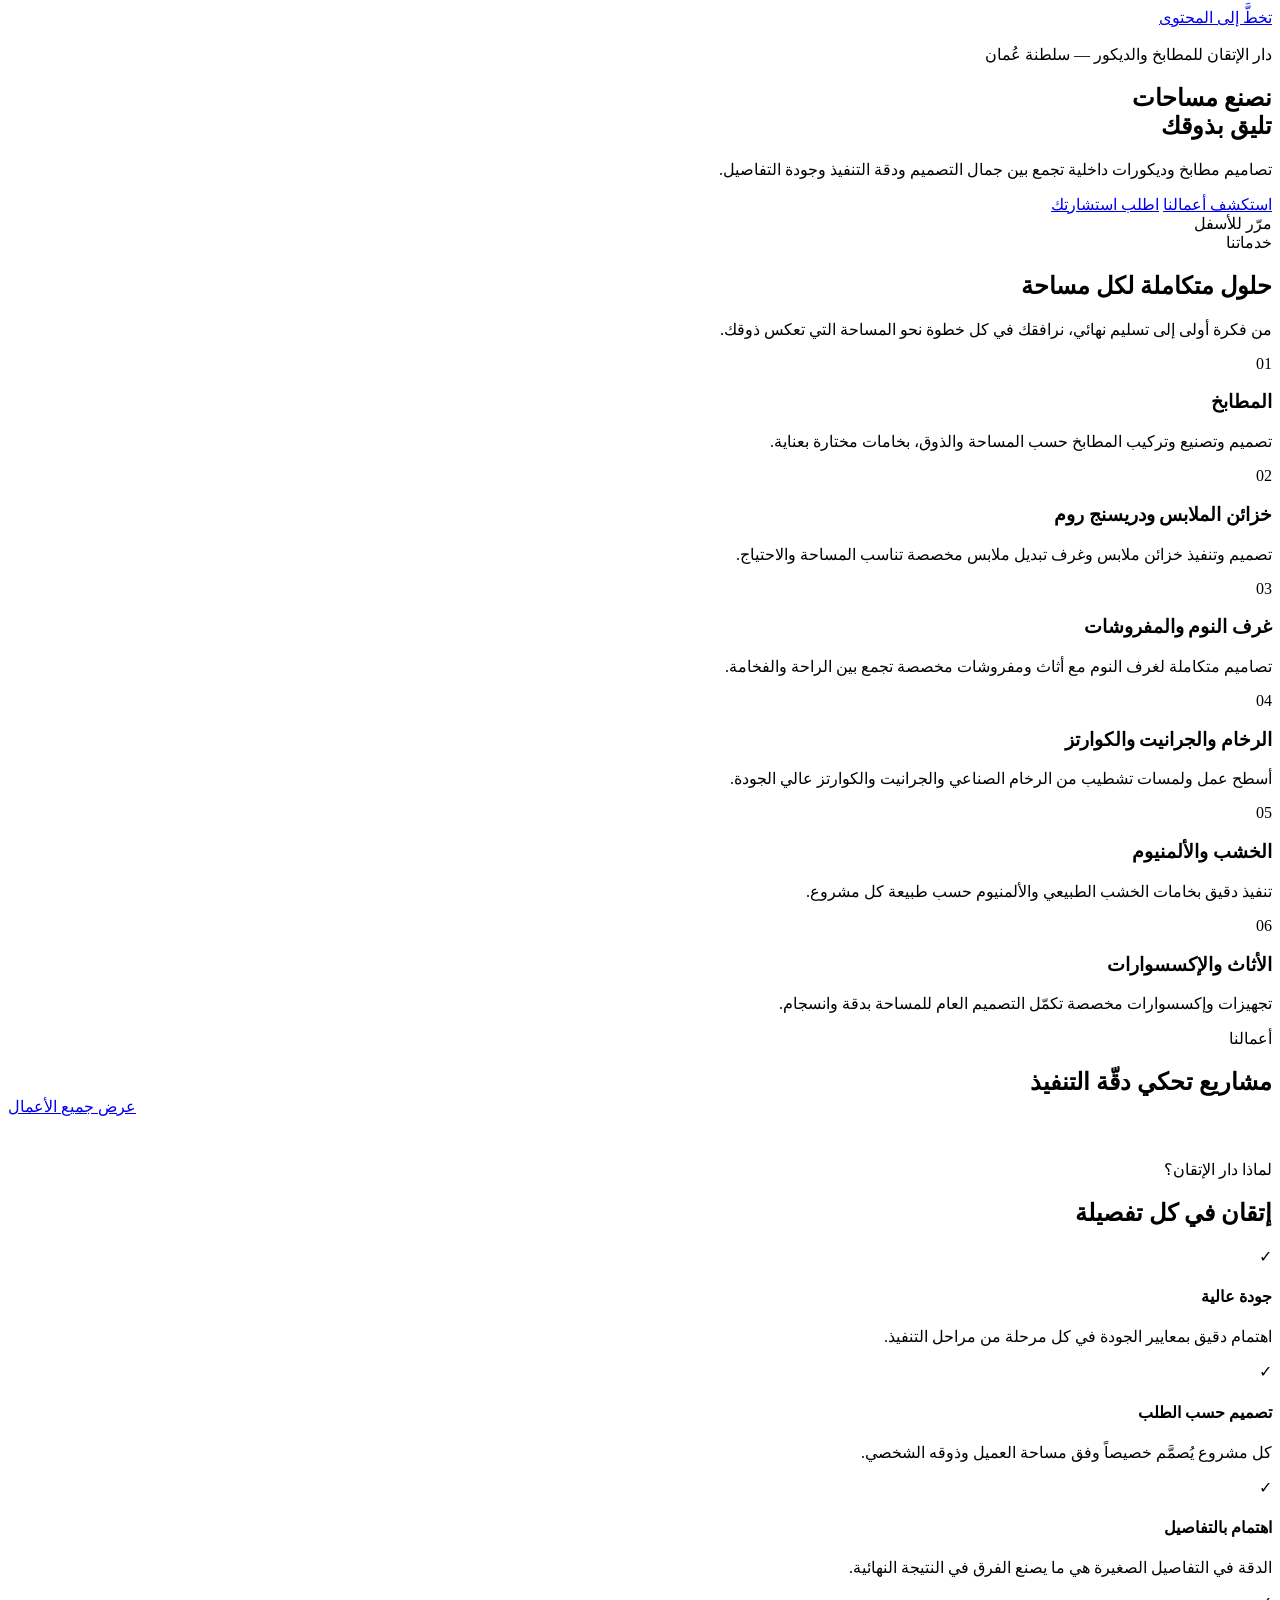
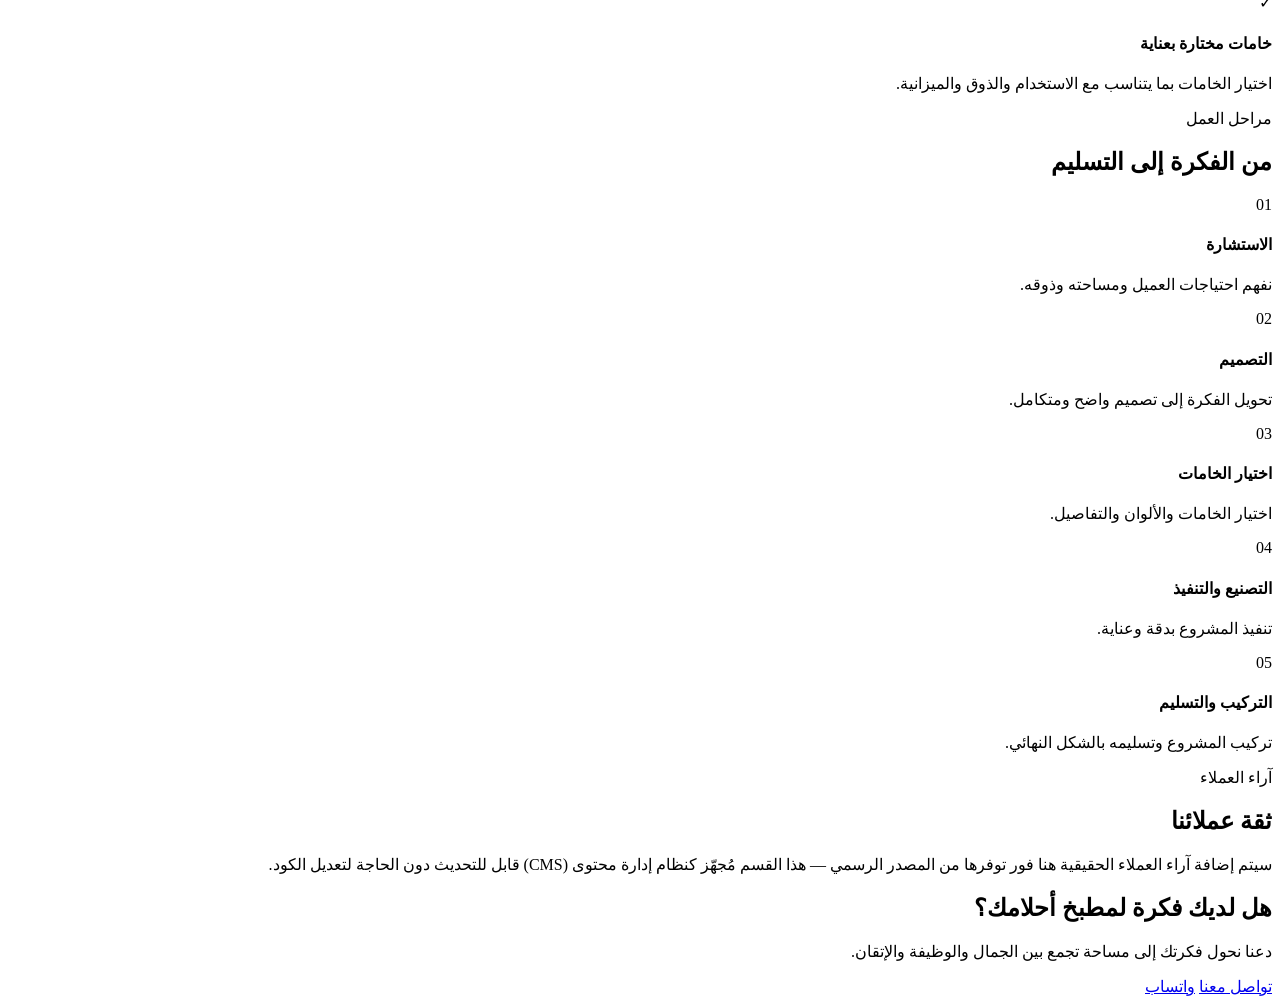
==== index.html @ 8db9f8f6 "Add files via upload" ====
<!DOCTYPE html>
<html lang="ar" dir="rtl">
<head>
<meta charset="UTF-8" />
<meta name="viewport" content="width=device-width, initial-scale=1.0" />
<title>دار الإتقان للمطابخ والديكور | تصميم وتنفيذ مطابخ فاخرة في سلطنة عُمان</title>
<meta name="description" content="دار الإتقان للمطابخ والديكور — تصميم وتنفيذ مطابخ وديكورات داخلية فاخرة في سلطنة عُمان، بدقة في التفاصيل وجودة في التنفيذ." />
<meta name="keywords" content="مطابخ سلطنة عمان, مطابخ مسقط, تصميم مطابخ, ديكورات عمان, ديكورات داخلية مسقط, مطابخ مودرن, مطابخ فاخرة" />
<link rel="canonical" href="https://ahmed.github.io/dar-al-itqan/" />

<meta property="og:type" content="website" />
<meta property="og:title" content="دار الإتقان للمطابخ والديكور" />
<meta property="og:description" content="تصاميم مطابخ وديكورات داخلية تجمع بين جمال التصميم ودقة التنفيذ وجودة التفاصيل." />
<meta property="og:image" content="images/projects/kitchen-charcoal-marble-1.jpg" />
<meta property="og:locale" content="ar_OM" />
<meta name="twitter:card" content="summary_large_image" />

<link rel="preconnect" href="https://fonts.googleapis.com" />
<link rel="preconnect" href="https://fonts.gstatic.com" crossorigin />
<link href="https://fonts.googleapis.com/css2?family=Markazi+Text:wght@500;700&family=Tajawal:wght@300;400;500;700&display=swap" rel="stylesheet" />
<link rel="stylesheet" href="css/style.css" />

<script type="application/ld+json">
{
  "@context": "https://schema.org",
  "@type": "HomeAndConstructionBusiness",
  "name": "دار الإتقان للمطابخ والديكور",
  "alternateName": "Dar Al Itqan Kitchens and Decor",
  "image": "images/projects/kitchen-charcoal-marble-1.jpg",
  "description": "تصميم وتنفيذ مطابخ وديكورات داخلية فاخرة في سلطنة عُمان.",
  "telephone": "+968 93966645",
  "address": {
    "@type": "PostalAddress",
    "addressCountry": "OM"
  },
  "areaServed": "Oman",
  "sameAs": ["https://www.facebook.com/itqank", "https://www.instagram.com/itqank"],
  "url": "https://ahmed.github.io/dar-al-itqan/"
}
</script>
</head>
<body data-page="home">
<a href="#main" class="skip-link">تخطَّ إلى المحتوى</a>
<div id="site-header"></div>

<main id="main">
  <!-- Hero -->
  <section class="hero">
    <div class="hero-media" aria-hidden="true">
      <img src="images/projects/kitchen-charcoal-marble-1.jpg" alt="" loading="eager" />
    </div>
    <div class="container hero-content">
      <div class="hero-kicker reveal">دار الإتقان للمطابخ والديكور — سلطنة عُمان</div>
      <h1 class="reveal reveal-delay-1">نصنع مساحات<br />تليق بذوقك</h1>
      <p class="hero-tagline reveal reveal-delay-2">تصاميم مطابخ وديكورات داخلية تجمع بين جمال التصميم ودقة التنفيذ وجودة التفاصيل.</p>
      <div class="hero-actions reveal reveal-delay-3">
        <a href="portfolio.html" class="btn btn--ghost">استكشف أعمالنا</a>
        <a href="contact.html" class="btn btn--primary">اطلب استشارتك</a>
      </div>
    </div>
    <div class="hero-scroll"><span>مرّر للأسفل</span><span class="line"></span></div>
  </section>

  <!-- Services -->
  <section class="section">
    <div class="container">
      <div class="reveal">
        <span class="eyebrow">خدماتنا</span>
        <h2 class="h-title">حلول متكاملة لكل مساحة</h2>
        <p class="lede" style="margin-top:18px;">من فكرة أولى إلى تسليم نهائي، نرافقك في كل خطوة نحو المساحة التي تعكس ذوقك.</p>
      </div>
      <div class="services-grid">
        <article class="service-card reveal">
          <span class="service-num">01</span>
          <h3>المطابخ</h3>
          <p>تصميم وتصنيع وتركيب المطابخ حسب المساحة والذوق، بخامات مختارة بعناية.</p>
        </article>
        <article class="service-card reveal reveal-delay-1">
          <span class="service-num">02</span>
          <h3>خزائن الملابس ودريسنج روم</h3>
          <p>تصميم وتنفيذ خزائن ملابس وغرف تبديل ملابس مخصصة تناسب المساحة والاحتياج.</p>
        </article>
        <article class="service-card reveal reveal-delay-2">
          <span class="service-num">03</span>
          <h3>غرف النوم والمفروشات</h3>
          <p>تصاميم متكاملة لغرف النوم مع أثاث ومفروشات مخصصة تجمع بين الراحة والفخامة.</p>
        </article>
        <article class="service-card reveal">
          <span class="service-num">04</span>
          <h3>الرخام والجرانيت والكوارتز</h3>
          <p>أسطح عمل ولمسات تشطيب من الرخام الصناعي والجرانيت والكوارتز عالي الجودة.</p>
        </article>
        <article class="service-card reveal reveal-delay-1">
          <span class="service-num">05</span>
          <h3>الخشب والألمنيوم</h3>
          <p>تنفيذ دقيق بخامات الخشب الطبيعي والألمنيوم حسب طبيعة كل مشروع.</p>
        </article>
        <article class="service-card reveal reveal-delay-2">
          <span class="service-num">06</span>
          <h3>الأثاث والإكسسوارات</h3>
          <p>تجهيزات وإكسسوارات مخصصة تكمّل التصميم العام للمساحة بدقة وانسجام.</p>
        </article>
      </div>
    </div>
  </section>

  <!-- Portfolio preview -->
  <section class="section section--bone">
    <div class="container">
      <div class="reveal" style="display:flex;flex-wrap:wrap;justify-content:space-between;align-items:flex-end;gap:20px;">
        <div>
          <span class="eyebrow">أعمالنا</span>
          <h2 class="h-title">مشاريع تحكي دقّة التنفيذ</h2>
        </div>
        <a href="portfolio.html" class="btn btn--dark">عرض جميع الأعمال</a>
      </div>
      <div class="masonry" id="homePreviewGrid" style="margin-top:44px;"></div>
    </div>
  </section>

  <!-- Why us -->
  <section class="section section--dark">
    <div class="container">
      <div class="reveal">
        <span class="eyebrow">لماذا دار الإتقان؟</span>
        <h2 class="h-title">إتقان في كل تفصيلة</h2>
      </div>
      <div class="why-grid">
        <div class="why-item reveal"><span class="why-mark">✓</span><div><h4>جودة عالية</h4><p>اهتمام دقيق بمعايير الجودة في كل مرحلة من مراحل التنفيذ.</p></div></div>
        <div class="why-item reveal reveal-delay-1"><span class="why-mark">✓</span><div><h4>تصميم حسب الطلب</h4><p>كل مشروع يُصمَّم خصيصاً وفق مساحة العميل وذوقه الشخصي.</p></div></div>
        <div class="why-item reveal reveal-delay-2"><span class="why-mark">✓</span><div><h4>اهتمام بالتفاصيل</h4><p>الدقة في التفاصيل الصغيرة هي ما يصنع الفرق في النتيجة النهائية.</p></div></div>
        <div class="why-item reveal"><span class="why-mark">✓</span><div><h4>خامات مختارة بعناية</h4><p>اختيار الخامات بما يتناسب مع الاستخدام والذوق والميزانية.</p></div></div>
      </div>
    </div>
  </section>

  <!-- Process -->
  <section class="section">
    <div class="container">
      <div class="reveal">
        <span class="eyebrow">مراحل العمل</span>
        <h2 class="h-title">من الفكرة إلى التسليم</h2>
      </div>
      <div class="process-list">
        <div class="process-item reveal"><span class="pnum">01</span><h4>الاستشارة</h4><p>نفهم احتياجات العميل ومساحته وذوقه.</p></div>
        <div class="process-item reveal reveal-delay-1"><span class="pnum">02</span><h4>التصميم</h4><p>تحويل الفكرة إلى تصميم واضح ومتكامل.</p></div>
        <div class="process-item reveal reveal-delay-2"><span class="pnum">03</span><h4>اختيار الخامات</h4><p>اختيار الخامات والألوان والتفاصيل.</p></div>
        <div class="process-item reveal reveal-delay-3"><span class="pnum">04</span><h4>التصنيع والتنفيذ</h4><p>تنفيذ المشروع بدقة وعناية.</p></div>
        <div class="process-item reveal"><span class="pnum">05</span><h4>التركيب والتسليم</h4><p>تركيب المشروع وتسليمه بالشكل النهائي.</p></div>
      </div>
    </div>
  </section>

  <!-- Testimonials -->
  <section class="section">
    <div class="container">
      <div class="reveal text-center">
        <span class="eyebrow">آراء العملاء</span>
        <h2 class="h-title">ثقة عملائنا</h2>
      </div>
      <div class="testi-empty reveal">
        <p>سيتم إضافة آراء العملاء الحقيقية هنا فور توفرها من المصدر الرسمي — هذا القسم مُجهّز كنظام إدارة محتوى (CMS) قابل للتحديث دون الحاجة لتعديل الكود.</p>
      </div>
    </div>
  </section>

  <!-- CTA -->
  <section class="cta-band">
    <div class="reveal">
      <h2>هل لديك فكرة لمطبخ أحلامك؟</h2>
      <p>دعنا نحول فكرتك إلى مساحة تجمع بين الجمال والوظيفة والإتقان.</p>
      <div class="cta-actions">
        <a href="contact.html" class="btn btn--primary">تواصل معنا</a>
        <a href="#" id="ctaWaLink" class="btn btn--wa">واتساب</a>
      </div>
    </div>
  </section>
</main>

<div id="site-footer"></div>

<script src="js/config.js"></script>
<script src="js/projects.js"></script>
<script src="js/draft-merge.js"></script>
<script src="js/main.js"></script>
<script>
  document.addEventListener("DOMContentLoaded", () => {
    const wa = document.getElementById("ctaWaLink");
    if (wa) wa.href = getWhatsAppLink();

    const grid = document.getElementById("homePreviewGrid");
    if (grid && window.PROJECTS) {
      const lang = document.documentElement.lang === "en" ? "en" : "ar";
      grid.innerHTML = PROJECTS.slice(0, 6)
        .map(
          (p, i) => `
        <div class="m-item m-item--link reveal ${i % 3 === 1 ? "reveal-delay-1" : i % 3 === 2 ? "reveal-delay-2" : ""}" data-project-id="${p.id}">
          <a href="project-details.html?id=${p.id}" style="display:block;">
            <div class="m-media"><img src="${p.cover}" alt="${p.title[lang]}" loading="lazy" /></div>
            <div class="m-caption"><span class="cat">${categoryLabel(p.category, lang)}</span><h4>${p.title[lang]}</h4></div>
          </a>
        </div>`
        )
        .join("");
    }
  });

  function categoryLabel(cat, lang) {
    const map = {
      kitchens: { ar: "مطابخ", en: "Kitchens" },
      wardrobes: { ar: "خزائن ملابس", en: "Wardrobes" },
      bedrooms: { ar: "غرف نوم", en: "Bedrooms" },
      decor: { ar: "ديكورات", en: "Decor" },
      living: { ar: "غرف معيشة", en: "Living Rooms" },
      other: { ar: "مشاريع أخرى", en: "Other Projects" },
    };
    return (map[cat] && map[cat][lang]) || cat;
  }
</script>
<script src="js/owner.js"></script>
</body>
</html>
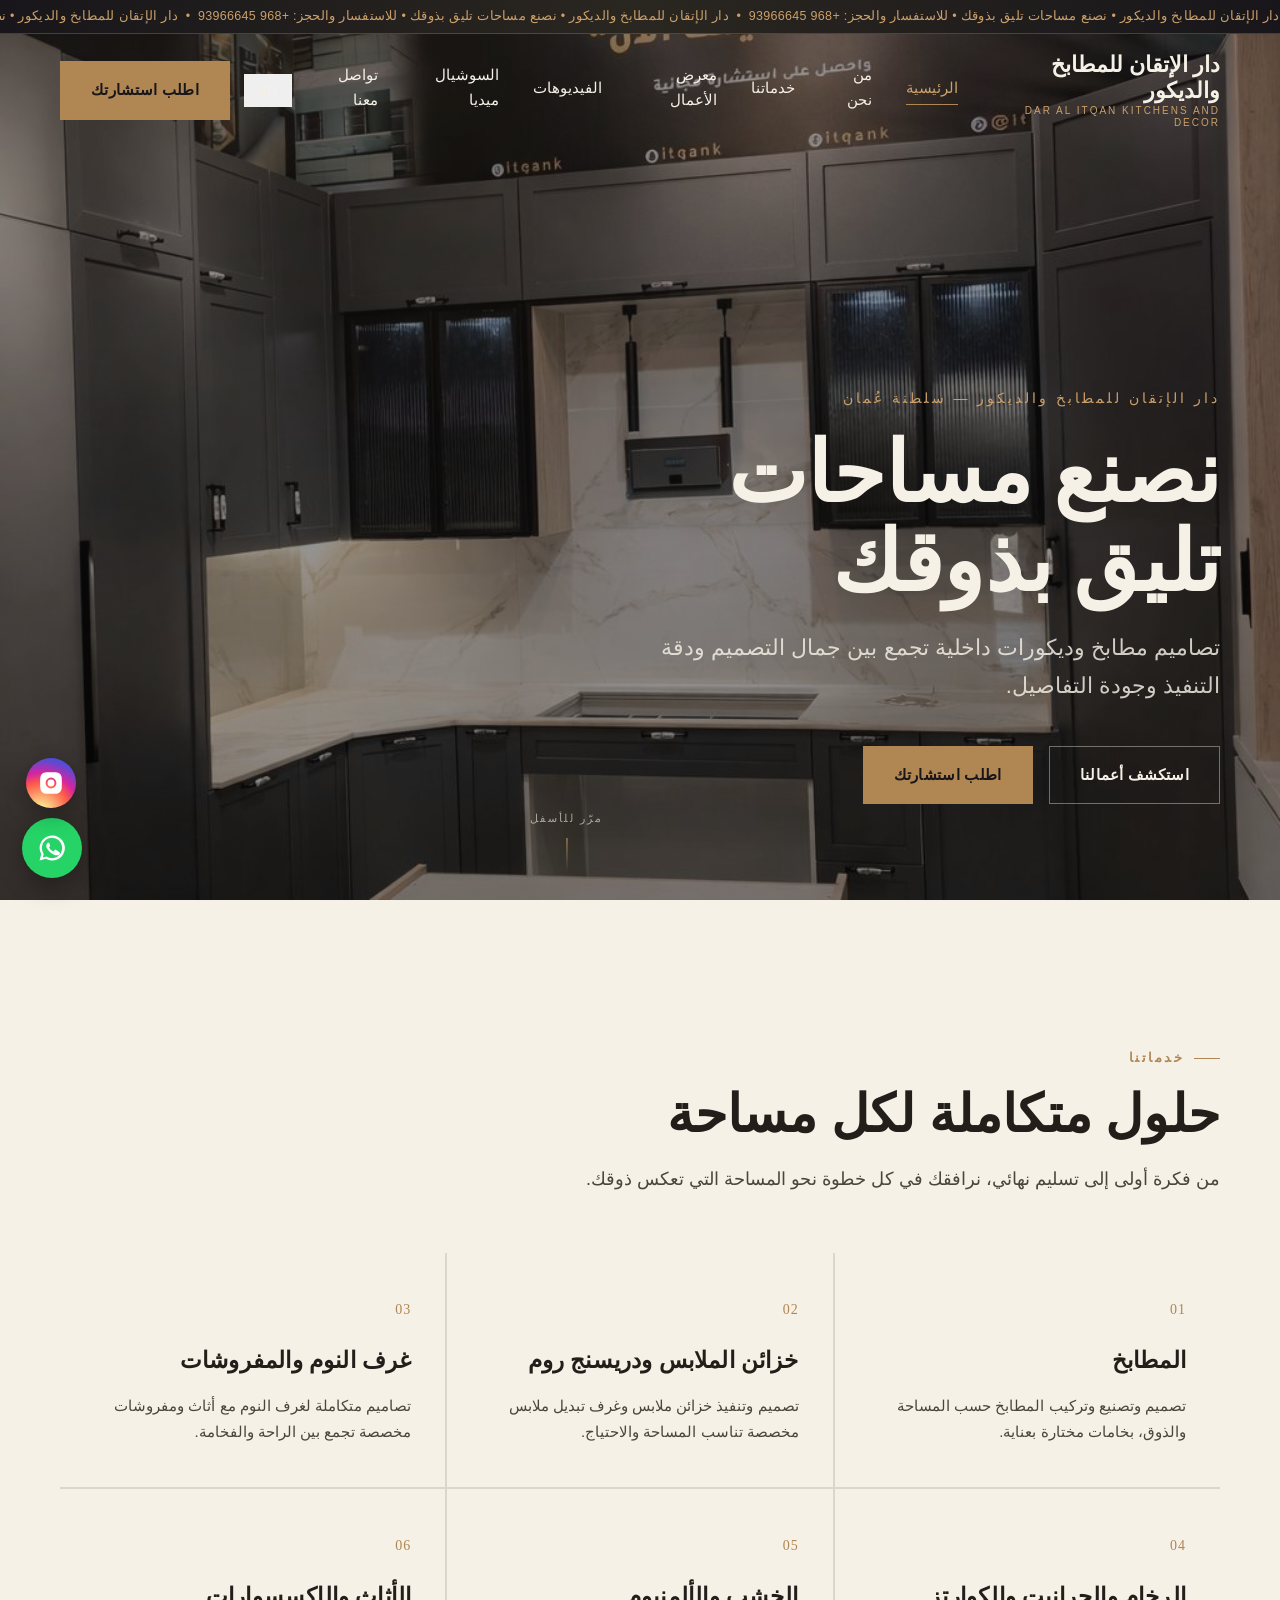
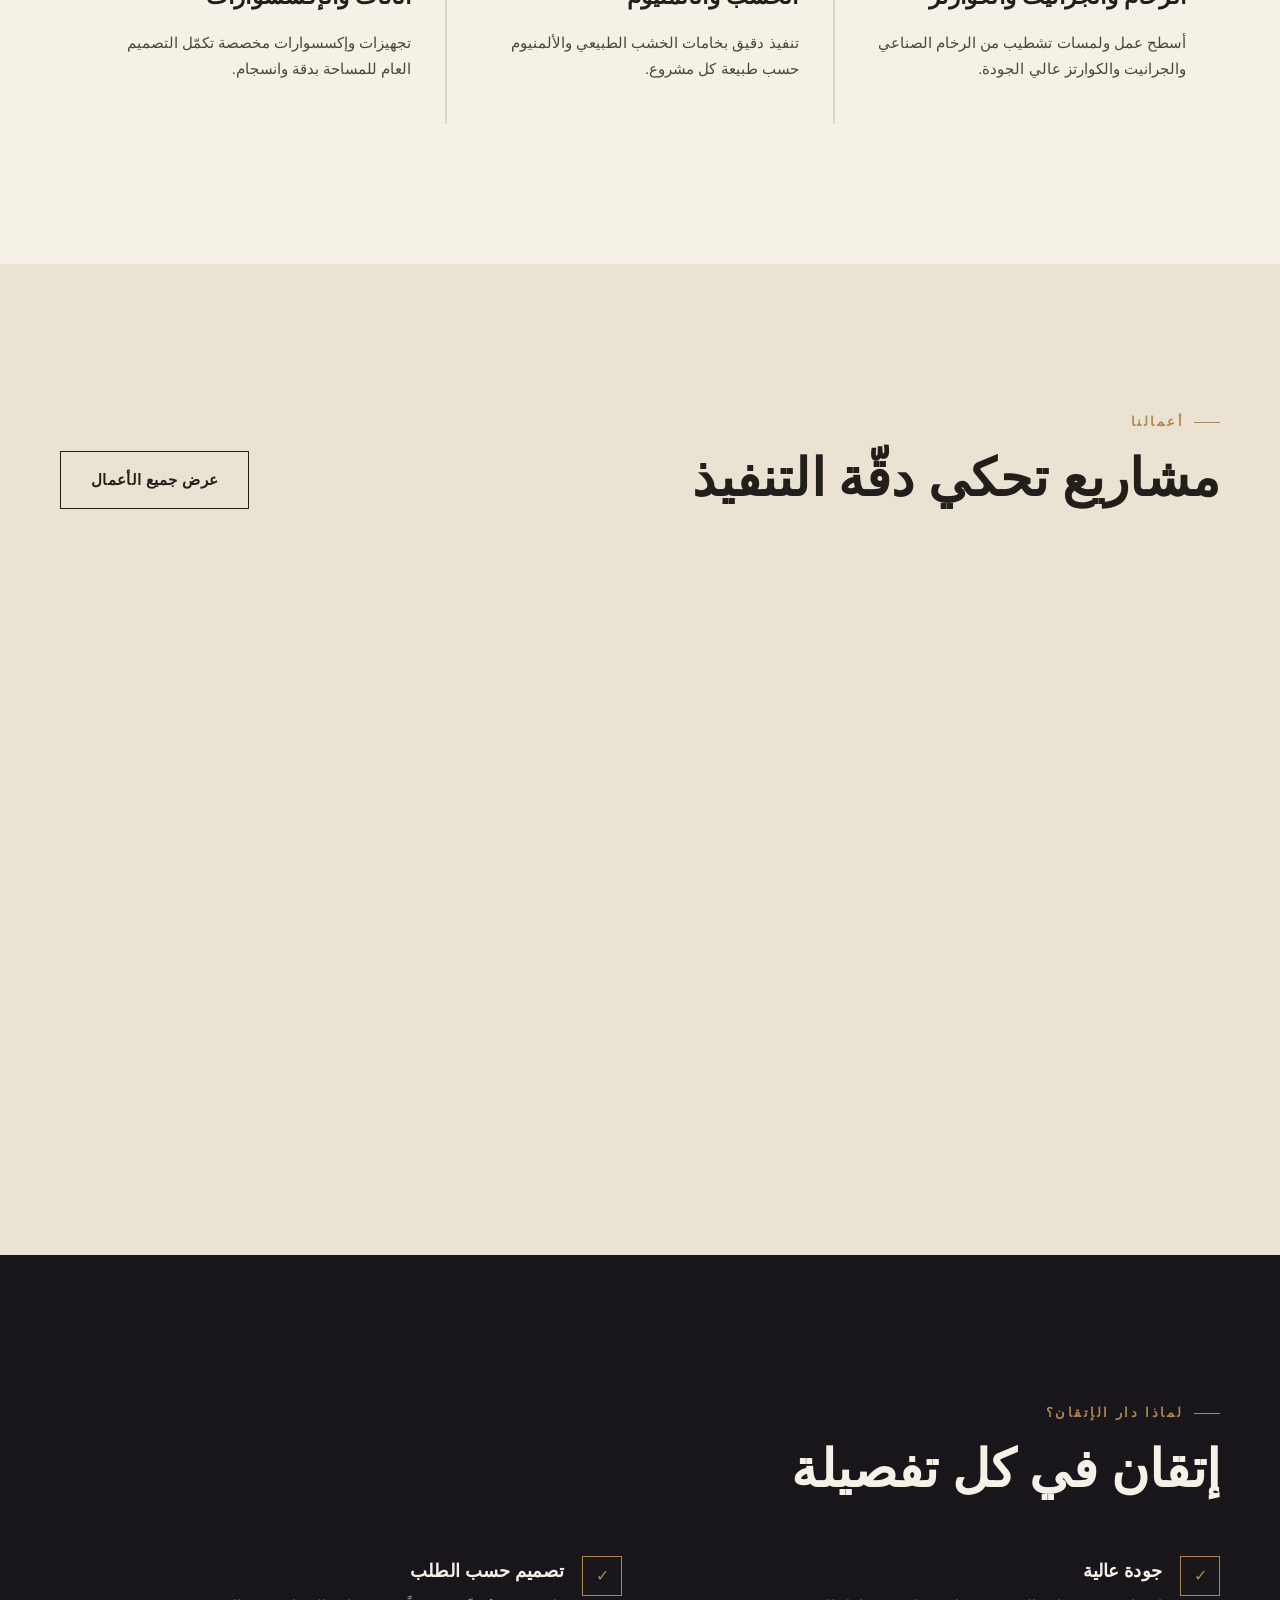
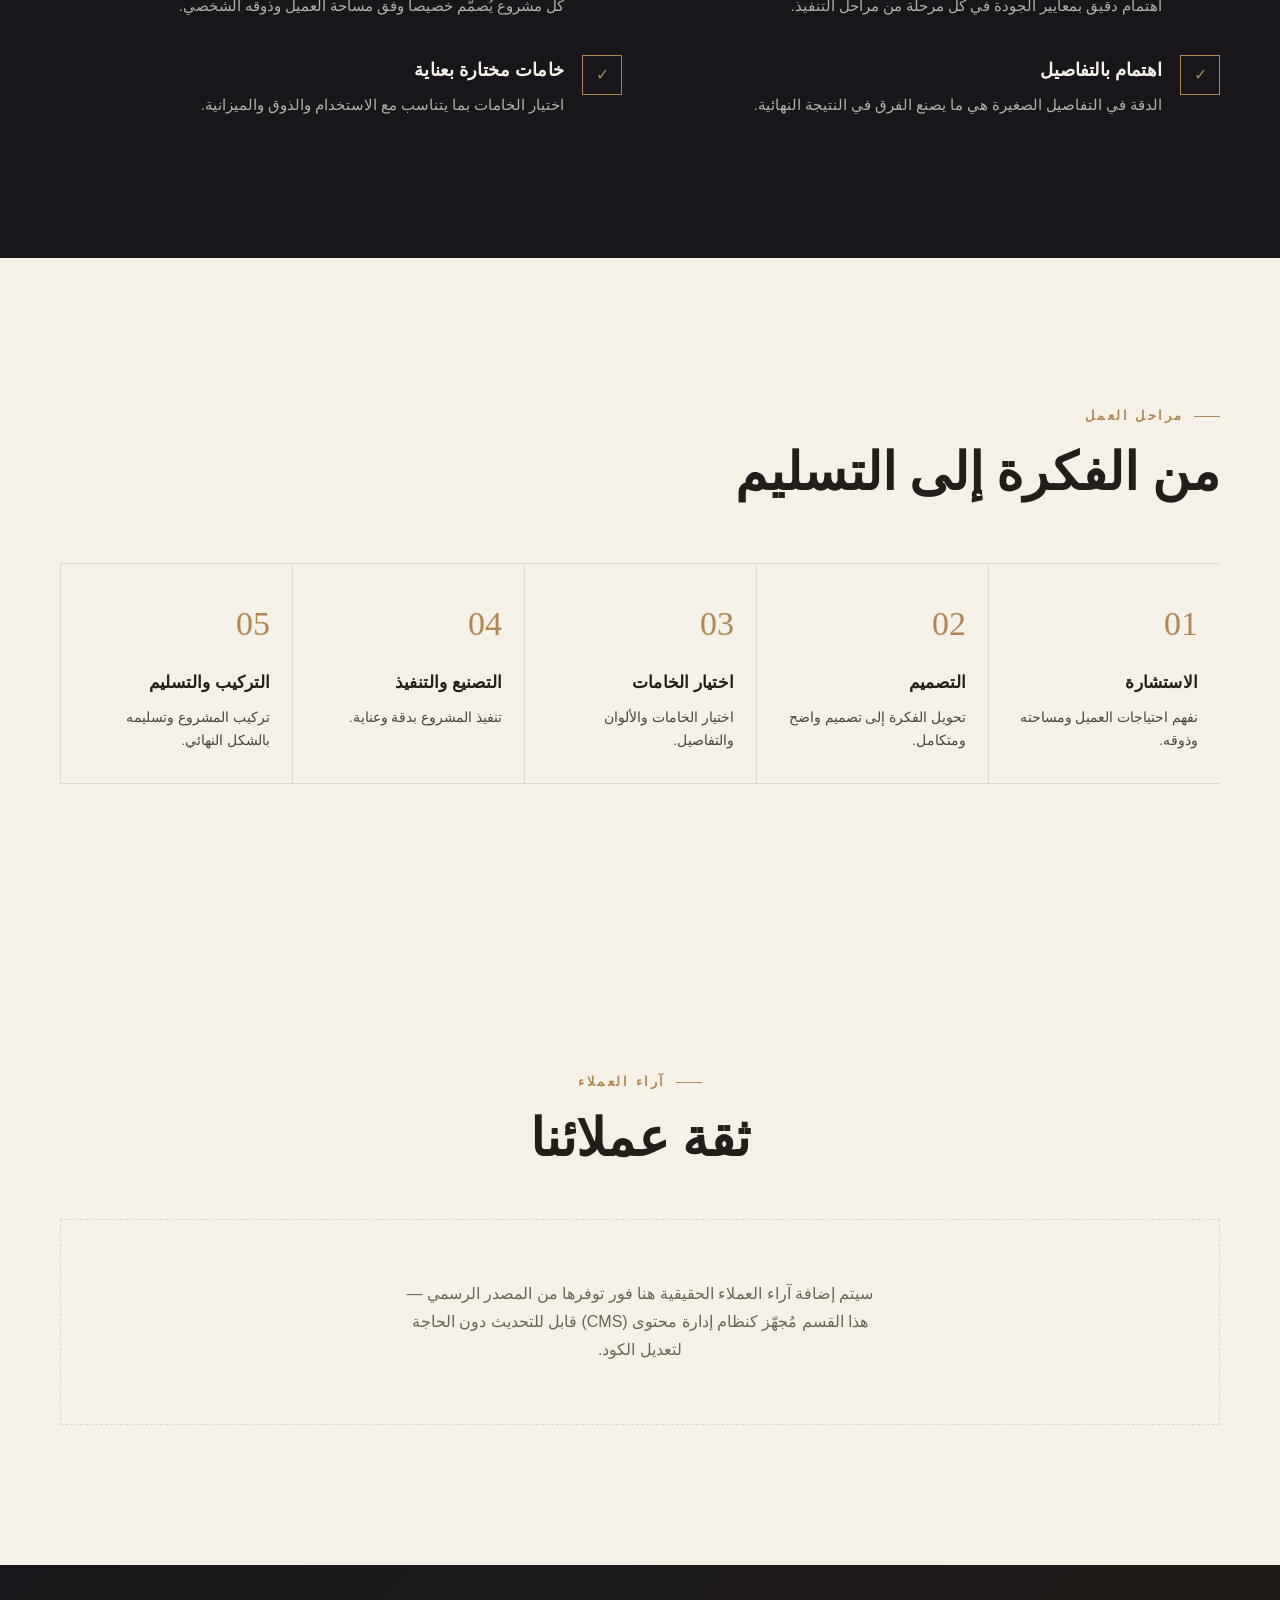
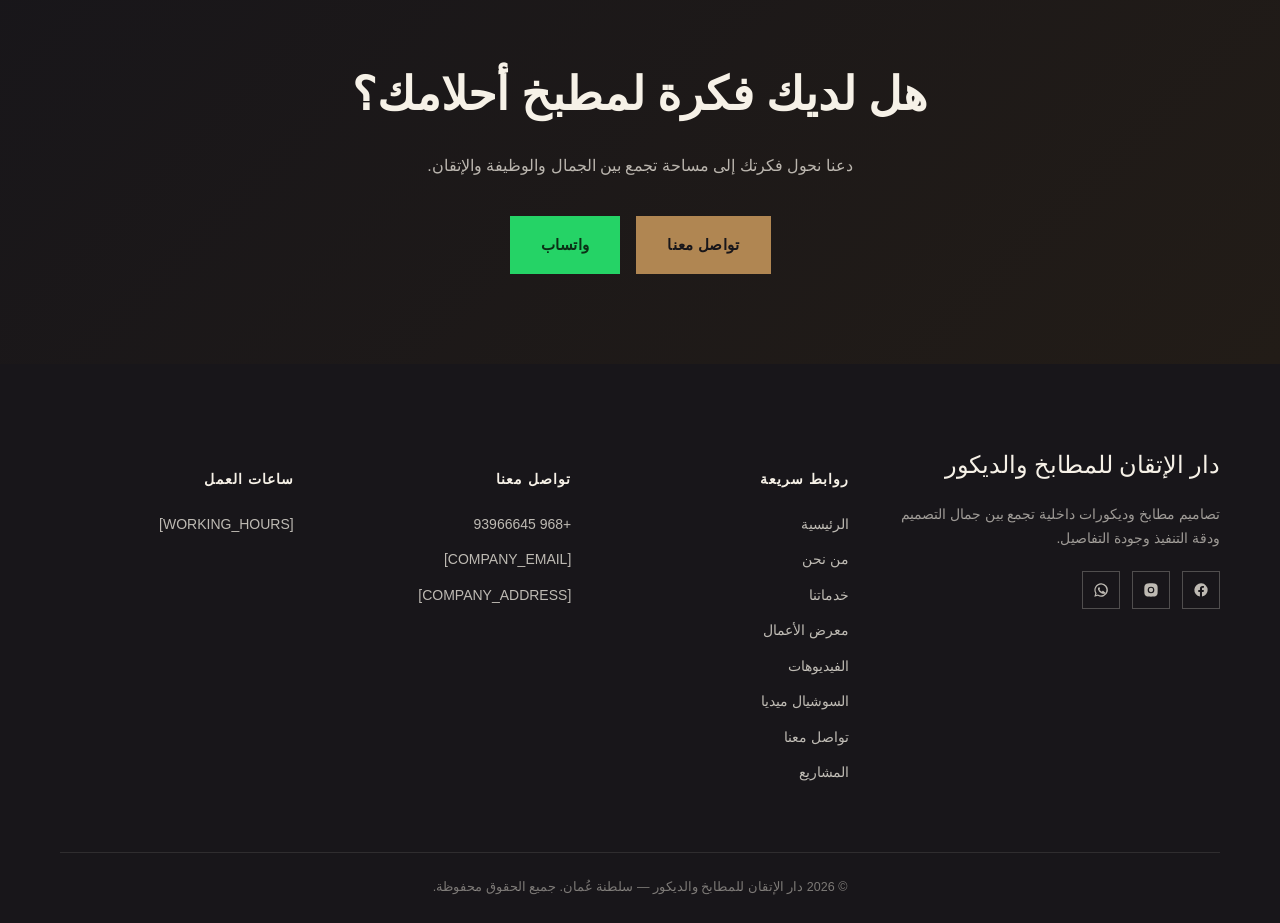
==== commit d22b5d51: "Add files via upload" ====
--- a/index.html
+++ b/index.html
@@ -189,7 +189,7 @@
     if (wa) wa.href = getWhatsAppLink();
 
     const grid = document.getElementById("homePreviewGrid");
-    if (grid && window.PROJECTS) {
+    if (grid && typeof PROJECTS !== "undefined" && PROJECTS) {
       const lang = document.documentElement.lang === "en" ? "en" : "ar";
       grid.innerHTML = PROJECTS.slice(0, 6)
         .map(
--- a/css/style.css
+++ b/css/style.css
@@ -0,0 +1,349 @@
+/* =========================================================
+   دار الإتقان — Design Tokens
+   لوحة الألوان: فحمي دافئ + عاجي + برونزي (وحدة الوصلة الخشبية)
+   ========================================================= */
+:root{
+  --charcoal:#18161A;
+  --ink:#221F1B;
+  --ivory:#F6F1E7;
+  --bone:#EAE2D2;
+  --bronze:#B08652;
+  --bronze-light:#CBA06A;
+  --walnut:#4A362A;
+  --line: rgba(246,241,231,0.14);
+  --line-dark: rgba(24,22,26,0.12);
+
+  --font-display:"Markazi Text","Noto Naskh Arabic",serif;
+  --font-body:"Tajawal",sans-serif;
+
+  --container: 1240px;
+  --radius: 2px;
+  --ease: cubic-bezier(.16,.84,.36,1);
+}
+
+*,*::before,*::after{box-sizing:border-box;}
+html{scroll-behavior:smooth;}
+@media (prefers-reduced-motion: reduce){
+  html{scroll-behavior:auto;}
+  *,*::before,*::after{animation-duration:.001ms !important; animation-iteration-count:1 !important; transition-duration:.001ms !important;}
+}
+body{
+  margin:0;
+  font-family:var(--font-body);
+  background:var(--ivory);
+  color:var(--ink);
+  line-height:1.75;
+  -webkit-font-smoothing:antialiased;
+  overflow-x:hidden;
+}
+img{max-width:100%;display:block;}
+a{color:inherit;text-decoration:none;}
+ul{margin:0;padding:0;list-style:none;}
+h1,h2,h3,h4{font-family:var(--font-display);margin:0;font-weight:700;letter-spacing:.2px;}
+p{margin:0;}
+button{font-family:inherit;cursor:pointer;}
+:focus-visible{outline:2px solid var(--bronze);outline-offset:3px;}
+
+.container{max-width:var(--container);margin-inline:auto;padding-inline:24px;}
+@media(min-width:768px){.container{padding-inline:40px;}}
+
+.eyebrow{
+  font-size:13px;
+  letter-spacing:2.5px;
+  color:var(--bronze);
+  font-weight:600;
+  display:inline-flex;
+  align-items:center;
+  gap:10px;
+  margin-bottom:14px;
+}
+.eyebrow::before{content:"";width:26px;height:1px;background:var(--bronze);}
+
+.section{padding:88px 0;}
+@media(min-width:1024px){.section{padding:140px 0;}}
+.section--tight{padding:64px 0;}
+.section--dark{background:var(--charcoal);color:var(--ivory);}
+.section--bone{background:var(--bone);}
+
+h2.h-title{font-size:clamp(30px,4.4vw,52px);line-height:1.18;}
+h3.h-sub{font-size:clamp(20px,2.4vw,26px);line-height:1.4;}
+.lede{font-size:18px;line-height:1.85;color:#4A453D;max-width:640px;}
+.section--dark .lede{color:rgba(246,241,231,.75);}
+
+/* ---------- Joinery bracket signature motif ---------- */
+/* وحدة الزاوية المستوحاة من وصلات النجارة الدقيقة */
+.bracket{position:relative;}
+.bracket::before,.bracket::after{
+  content:"";
+  position:absolute;
+  width:26px;height:26px;
+  border:1.5px solid var(--bronze);
+  opacity:.9;
+}
+.bracket::before{top:-10px;inset-inline-start:-10px;border-inline-end:none;border-bottom:none;}
+.bracket::after{bottom:-10px;inset-inline-end:-10px;border-inline-start:none;border-top:none;}
+
+/* ---------- Buttons ---------- */
+.btn{
+  display:inline-flex;align-items:center;gap:10px;
+  padding:15px 30px;
+  font-size:15px;font-weight:600;letter-spacing:.3px;
+  border:1px solid transparent;
+  transition:all .35s var(--ease);
+  white-space:nowrap;
+}
+.btn--primary{background:var(--bronze);color:var(--charcoal);}
+.btn--primary:hover{background:var(--bronze-light);transform:translateY(-2px);}
+.btn--ghost{border-color:rgba(246,241,231,.4);color:var(--ivory);}
+.btn--ghost:hover{background:rgba(246,241,231,.08);border-color:var(--ivory);}
+.btn--dark{border-color:var(--ink);color:var(--ink);}
+.btn--dark:hover{background:var(--ink);color:var(--ivory);}
+.btn--wa{background:#25D366;color:#0b3016;}
+.btn--wa:hover{background:#2fe375;}
+
+/* ---------- Header ---------- */
+/* ---------- الشريط المتحرك (Ticker) ---------- */
+.site-ticker{
+  position:fixed;inset-inline:0;top:0;z-index:101;height:34px;
+  background:linear-gradient(90deg,var(--charcoal),#2a2620,var(--charcoal));
+  border-bottom:1px solid rgba(176,134,82,.35);
+  display:flex;align-items:center;overflow:hidden;
+}
+.ticker-track{display:flex;white-space:nowrap;animation:ticker-scroll 40s linear infinite;will-change:transform;}
+.ticker-track span{
+  padding-inline-end:0;font-size:12.5px;letter-spacing:.3px;color:var(--bronze-light);
+  font-weight:500;
+}
+.site-ticker:hover .ticker-track{animation-play-state:paused;}
+@keyframes ticker-scroll{
+  from{transform:translateX(0);}
+  to{transform:translateX(-50%);}
+}
+body.has-ticker .site-header{top:34px;}
+@media(max-width:600px){
+  .site-ticker{height:30px;}
+  .ticker-track span{font-size:11px;}
+  body.has-ticker .site-header{top:30px;}
+}
+
+.site-header{
+  position:fixed;inset-inline:0;top:0;z-index:100;
+  padding:18px 0;
+  transition:background .4s var(--ease),padding .4s var(--ease),box-shadow .4s var(--ease);
+}
+.site-header .container{display:flex;align-items:center;justify-content:space-between;gap:24px;}
+.site-header.is-scrolled{background:rgba(24,22,26,.94);backdrop-filter:blur(10px);padding:12px 0;box-shadow:0 8px 30px rgba(0,0,0,.25);}
+.brand{display:flex;flex-direction:column;color:var(--ivory);line-height:1.2;}
+.brand .brand-ar{font-family:var(--font-display);font-size:22px;font-weight:700;}
+.brand .brand-en{font-size:10px;letter-spacing:2px;color:var(--bronze-light);text-transform:uppercase;}
+.nav-list{display:none;align-items:center;gap:34px;}
+@media(min-width:960px){.nav-list{display:flex;}}
+.nav-list a{color:var(--ivory);font-size:14.5px;font-weight:500;position:relative;padding-bottom:4px;}
+.nav-list a::after{content:"";position:absolute;bottom:0;inset-inline-start:0;width:0;height:1px;background:var(--bronze);transition:width .3s var(--ease);}
+.nav-list a:hover::after,.nav-list a.is-active::after{width:100%;}
+.nav-list a.is-active{color:var(--bronze-light);}
+.header-cta{display:none;align-items:center;gap:14px;}
+@media(min-width:960px){.header-cta{display:flex;}}
+.lang-toggle{color:var(--ivory);font-size:13px;border:1px solid rgba(246,241,231,.3);padding:8px 14px;}
+.nav-toggle{display:flex;flex-direction:column;gap:5px;background:none;border:0;padding:8px;}
+@media(min-width:960px){.nav-toggle{display:none;}}
+.nav-toggle span{width:24px;height:1.5px;background:var(--ivory);}
+
+.mobile-menu{
+  position:fixed;inset:0;background:var(--charcoal);z-index:99;
+  display:flex;flex-direction:column;justify-content:center;gap:28px;padding:32px;
+  transform:translateY(-100%);transition:transform .5s var(--ease);
+}
+.mobile-menu.is-open{transform:translateY(0);}
+.mobile-menu a{color:var(--ivory);font-family:var(--font-display);font-size:30px;}
+.mobile-menu .mm-close{position:absolute;top:22px;inset-inline-end:24px;background:none;border:0;color:var(--ivory);font-size:26px;}
+
+/* ---------- Hero ---------- */
+.hero{
+  position:relative;min-height:100svh;display:flex;align-items:flex-end;
+  background:linear-gradient(180deg,rgba(20,18,16,.35) 0%,rgba(18,16,14,.55) 55%,rgba(15,13,11,.92) 100%),
+             radial-gradient(120% 90% at 20% 10%, #3a2f24 0%, #17151a 60%);
+  color:var(--ivory);
+  overflow:hidden;
+}
+.hero-media{position:absolute;inset:0;z-index:0;}
+.hero-media img{width:100%;height:100%;object-fit:cover;opacity:.55;}
+.hero-content{position:relative;z-index:1;padding-bottom:96px;width:100%;}
+.hero-kicker{font-size:14px;letter-spacing:3px;color:var(--bronze-light);margin-bottom:18px;}
+.hero h1{font-size:clamp(38px,7vw,84px);line-height:1.06;max-width:920px;}
+.hero .hero-tagline{margin-top:22px;font-size:clamp(17px,2vw,22px);color:rgba(246,241,231,.82);max-width:560px;}
+.hero-actions{display:flex;flex-wrap:wrap;gap:16px;margin-top:40px;}
+.hero-scroll{position:absolute;bottom:28px;inset-inline-start:50%;transform:translateX(-50%);color:rgba(246,241,231,.6);font-size:11px;letter-spacing:2px;display:flex;flex-direction:column;align-items:center;gap:10px;}
+.hero-scroll .line{width:1px;height:34px;background:linear-gradient(var(--bronze-light),transparent);}
+
+/* ---------- Reveal animation ---------- */
+.reveal{opacity:0;transform:translateY(28px);transition:opacity .9s var(--ease),transform .9s var(--ease);}
+.reveal.is-visible{opacity:1;transform:translateY(0);}
+.reveal-delay-1{transition-delay:.1s;}
+.reveal-delay-2{transition-delay:.22s;}
+.reveal-delay-3{transition-delay:.34s;}
+
+/* ---------- Services grid ---------- */
+.services-grid{display:grid;grid-template-columns:1fr;gap:2px;background:var(--line-dark);margin-top:56px;}
+@media(min-width:720px){.services-grid{grid-template-columns:1fr 1fr;}}
+@media(min-width:1100px){.services-grid{grid-template-columns:repeat(3,1fr);}}
+.service-card{background:var(--ivory);padding:42px 34px;transition:background .4s var(--ease);}
+.service-card:hover{background:var(--bone);}
+.service-num{font-family:var(--font-display);font-size:14px;color:var(--bronze);letter-spacing:1px;}
+.service-card h3{font-size:23px;margin-top:18px;margin-bottom:12px;}
+.service-card p{color:#4A453D;font-size:15px;}
+
+/* ---------- Why us ---------- */
+.why-grid{display:grid;grid-template-columns:1fr;gap:36px;margin-top:56px;}
+@media(min-width:720px){.why-grid{grid-template-columns:1fr 1fr;}}
+.why-item{display:flex;gap:18px;}
+.why-mark{flex:none;width:40px;height:40px;border:1px solid var(--bronze);display:flex;align-items:center;justify-content:center;color:var(--bronze);font-size:16px;}
+.why-item h4{font-size:18px;margin-bottom:6px;}
+.why-item p{color:rgba(246,241,231,.7);font-size:14.5px;}
+
+/* ---------- Process ---------- */
+.process-list{display:grid;grid-template-columns:1fr;margin-top:60px;border-top:1px solid var(--line-dark);}
+@media(min-width:860px){.process-list{grid-template-columns:repeat(5,1fr);}}
+.process-item{padding:30px 22px;border-bottom:1px solid var(--line-dark);position:relative;}
+@media(min-width:860px){.process-item{border-inline-end:1px solid var(--line-dark);}}
+.process-item .pnum{font-family:var(--font-display);font-size:34px;color:var(--bronze);}
+.process-item h4{font-size:17px;margin-top:14px;margin-bottom:8px;}
+.process-item p{font-size:13.5px;color:#4A453D;}
+
+/* ---------- Portfolio / Masonry ---------- */
+.filter-bar{display:flex;flex-wrap:wrap;gap:10px;margin:40px 0 6px;}
+.filter-btn{padding:9px 20px;border:1px solid var(--line-dark);font-size:13.5px;background:transparent;transition:all .3s var(--ease);}
+.filter-btn.is-active,.filter-btn:hover{background:var(--charcoal);color:var(--ivory);border-color:var(--charcoal);}
+
+.masonry{columns:1;column-gap:18px;margin-top:34px;}
+@media(min-width:640px){.masonry{columns:2;}}
+@media(min-width:1024px){.masonry{columns:3;}}
+.m-item{break-inside:avoid;margin-bottom:18px;position:relative;overflow:hidden;cursor:pointer;}
+.m-item .m-media{position:relative;overflow:hidden;}
+.m-item .m-media > *{transition:transform .7s var(--ease);}
+.m-item:hover .m-media > *{transform:scale(1.06);}
+.m-caption{position:absolute;inset:0;background:linear-gradient(0deg,rgba(20,18,16,.88) 0%,rgba(20,18,16,0) 55%);
+  display:flex;flex-direction:column;justify-content:flex-end;padding:20px;opacity:0;transition:opacity .4s var(--ease);}
+.m-item:hover .m-caption{opacity:1;}
+.m-caption .cat{color:var(--bronze-light);font-size:12px;letter-spacing:1.5px;}
+.m-caption h4{color:var(--ivory);font-size:18px;margin-top:6px;}
+
+.ph-tile{aspect-ratio:4/5;display:flex;align-items:center;justify-content:center;flex-direction:column;gap:10px;
+  background:linear-gradient(135deg,var(--walnut),var(--charcoal));color:rgba(246,241,231,.55);}
+.m-item:nth-child(3n+2) .ph-tile{aspect-ratio:4/3.2;}
+.ph-tile svg{width:38px;height:38px;opacity:.7;}
+.ph-tile span{font-size:12px;letter-spacing:1px;}
+
+/* ---------- Lightbox ---------- */
+.lightbox{position:fixed;inset:0;background:rgba(15,13,11,.97);z-index:200;display:none;align-items:center;justify-content:center;}
+.lightbox.is-open{display:flex;}
+.lightbox img,.lightbox .ph-tile{max-width:min(88vw,900px);max-height:80vh;}
+.lb-close,.lb-prev,.lb-next{position:absolute;background:none;border:1px solid rgba(246,241,231,.3);color:var(--ivory);width:46px;height:46px;display:flex;align-items:center;justify-content:center;font-size:20px;}
+.lb-close{top:24px;inset-inline-end:24px;}
+.lb-prev{inset-inline-start:20px;top:50%;transform:translateY(-50%);}
+.lb-next{inset-inline-end:20px;top:50%;transform:translateY(-50%);}
+.lb-counter{position:absolute;bottom:26px;inset-inline-start:50%;transform:translateX(-50%);color:rgba(246,241,231,.7);font-size:13px;letter-spacing:1px;}
+
+/* ---------- Testimonials ---------- */
+/* ---------------- Video gallery ---------------- */
+.video-grid{display:grid;grid-template-columns:1fr;gap:28px;margin-top:34px;}
+@media(min-width:700px){.video-grid{grid-template-columns:1fr 1fr;}}
+.video-card{background:var(--ivory);border:1px solid var(--line-dark);}
+.video-card-frame{aspect-ratio:16/9;background:var(--charcoal);display:flex;}
+.video-card-frame iframe,.video-card-frame video{width:100%;height:100%;}
+.video-card-cap{padding:16px 18px;}
+.video-card-cap .cat{color:var(--bronze);font-size:11.5px;letter-spacing:1.5px;}
+.video-card-cap h4{font-size:16px;margin-top:6px;}
+
+.testi-empty{border:1px dashed var(--line-dark);padding:60px 30px;text-align:center;margin-top:50px;}
+.testi-empty p{color:#6b6559;max-width:480px;margin-inline:auto;}
+.testi-card{background:var(--ivory);padding:34px;border-inline-start:2px solid var(--bronze);}
+.stars{color:var(--bronze);letter-spacing:3px;margin-bottom:14px;}
+
+/* ---------- CTA band ---------- */
+.cta-band{
+  background:linear-gradient(135deg,var(--charcoal) 0%,#221c17 100%);
+  color:var(--ivory);text-align:center;padding:90px 24px;
+}
+.cta-band h2{font-size:clamp(28px,4vw,46px);max-width:700px;margin-inline:auto;}
+.cta-band p{margin-top:16px;color:rgba(246,241,231,.72);max-width:520px;margin-inline:auto;}
+.cta-actions{display:flex;flex-wrap:wrap;justify-content:center;gap:16px;margin-top:36px;}
+
+/* ---------- Forms ---------- */
+.form-grid{display:grid;grid-template-columns:1fr;gap:22px;margin-top:44px;}
+@media(min-width:720px){.form-grid{grid-template-columns:1fr 1fr;}}
+.form-grid .full{grid-column:1/-1;}
+.field label{display:block;font-size:13.5px;color:#4A453D;margin-bottom:8px;font-weight:500;}
+.field input,.field select,.field textarea{
+  width:100%;border:1px solid var(--line-dark);background:#fff;padding:13px 15px;font-family:inherit;font-size:14.5px;color:var(--ink);
+  transition:border-color .3s var(--ease);
+}
+.field input:focus,.field select:focus,.field textarea:focus{border-color:var(--bronze);}
+.field textarea{resize:vertical;min-height:120px;}
+.file-drop{border:1px dashed var(--line-dark);padding:26px;text-align:center;font-size:13.5px;color:#6b6559;cursor:pointer;}
+
+/* ---------- Contact info blocks ---------- */
+.info-grid{display:grid;grid-template-columns:1fr;gap:2px;background:var(--line-dark);margin-top:50px;}
+@media(min-width:720px){.info-grid{grid-template-columns:repeat(2,1fr);}}
+.info-card{background:var(--ivory);padding:32px;}
+.info-card .lbl{font-size:12px;letter-spacing:2px;color:var(--bronze);margin-bottom:10px;}
+.info-card .val{font-size:16px;}
+.map-wrap{margin-top:56px;aspect-ratio:16/7;background:var(--bone);display:flex;align-items:center;justify-content:center;color:#6b6559;font-size:14px;}
+.map-wrap iframe{width:100%;height:100%;border:0;}
+
+/* ---------- Before/After slider ---------- */
+.ba-wrap{position:relative;aspect-ratio:16/9;overflow:hidden;margin-top:56px;user-select:none;}
+.ba-after,.ba-before{position:absolute;inset:0;}
+.ba-before{overflow:hidden;width:50%;}
+.ba-before > *{width:200%;max-width:none;height:100%;}
+@supports (aspect-ratio:1){.ba-before > *{width:calc(var(--ba-w,50) * 1%);}}
+.ba-line{position:absolute;top:0;bottom:0;inset-inline-start:50%;width:2px;background:var(--bronze);cursor:ew-resize;transform:translateX(-50%);}
+.ba-handle{position:absolute;top:50%;transform:translate(-50%,-50%);width:44px;height:44px;background:var(--bronze);color:var(--charcoal);border-radius:50%;display:flex;align-items:center;justify-content:center;font-size:16px;}
+.ba-tag{position:absolute;top:16px;font-size:12px;letter-spacing:2px;background:rgba(20,18,16,.6);color:var(--ivory);padding:6px 12px;}
+.ba-tag.before{inset-inline-start:16px;}
+.ba-tag.after{inset-inline-end:16px;}
+
+/* ---------- Footer ---------- */
+.site-footer{background:var(--charcoal);color:rgba(246,241,231,.75);padding-top:80px;}
+.footer-grid{display:grid;grid-template-columns:1fr;gap:44px;padding-bottom:56px;border-bottom:1px solid rgba(246,241,231,.1);}
+@media(min-width:860px){.footer-grid{grid-template-columns:1.4fr 1fr 1fr 1fr;}}
+.footer-grid h5{color:var(--ivory);font-size:14px;letter-spacing:1px;margin-bottom:20px;}
+.footer-grid ul li{margin-bottom:11px;font-size:14px;}
+.footer-grid ul li a:hover{color:var(--bronze-light);}
+.footer-brand p{margin-top:16px;font-size:14px;max-width:320px;color:rgba(246,241,231,.6);}
+.social-row{display:flex;gap:12px;margin-top:20px;}
+.social-row a{width:38px;height:38px;border:1px solid rgba(246,241,231,.25);display:flex;align-items:center;justify-content:center;transition:all .3s var(--ease);}
+.social-row a:hover{background:var(--bronze);border-color:var(--bronze);color:var(--charcoal);}
+.footer-bottom{padding:24px 0;font-size:12.5px;color:rgba(246,241,231,.45);text-align:center;}
+
+/* ---------- WhatsApp float ---------- */
+.wa-float{
+  position:fixed;bottom:22px;inset-inline-end:22px;z-index:90;
+  width:60px;height:60px;border-radius:50%;background:#25D366;color:#fff;
+  display:flex;align-items:center;justify-content:center;box-shadow:0 8px 24px rgba(0,0,0,.28);
+  transition:transform .3s var(--ease);
+}
+.wa-float:hover{transform:scale(1.08);}
+.wa-float svg{width:30px;height:30px;}
+
+/* ---------- Social hub float (Facebook/Instagram) ---------- */
+.social-float{
+  position:fixed;bottom:92px;inset-inline-end:26px;z-index:90;
+  width:50px;height:50px;border-radius:50%;color:#fff;
+  background:radial-gradient(circle at 30% 107%,#fdf497 0%,#fdf497 5%,#fd5949 45%,#d6249f 60%,#285AEB 90%);
+  display:flex;align-items:center;justify-content:center;box-shadow:0 8px 22px rgba(0,0,0,.28);
+  transition:transform .3s var(--ease);
+}
+.social-float:hover{transform:scale(1.08);}
+
+/* ---------- 404 ---------- */
+.error-page{min-height:100svh;display:flex;flex-direction:column;align-items:center;justify-content:center;text-align:center;padding:24px;background:var(--charcoal);color:var(--ivory);}
+.error-page .big{font-family:var(--font-display);font-size:clamp(70px,14vw,160px);color:var(--bronze);line-height:1;}
+
+/* ---------- Utility ---------- */
+.skip-link{position:absolute;top:-60px;inset-inline-start:16px;background:var(--bronze);color:var(--charcoal);padding:10px 18px;z-index:999;transition:top .3s;}
+.skip-link:focus{top:16px;}
+.text-center{text-align:center;}
+.mt-0{margin-top:0;}
+.loading-shimmer{background:linear-gradient(90deg,var(--bone) 25%,#f3eee1 37%,var(--bone) 63%);background-size:400% 100%;animation:shimmer 1.4s ease infinite;}
+@keyframes shimmer{0%{background-position:100% 0;}100%{background-position:0 0;}}
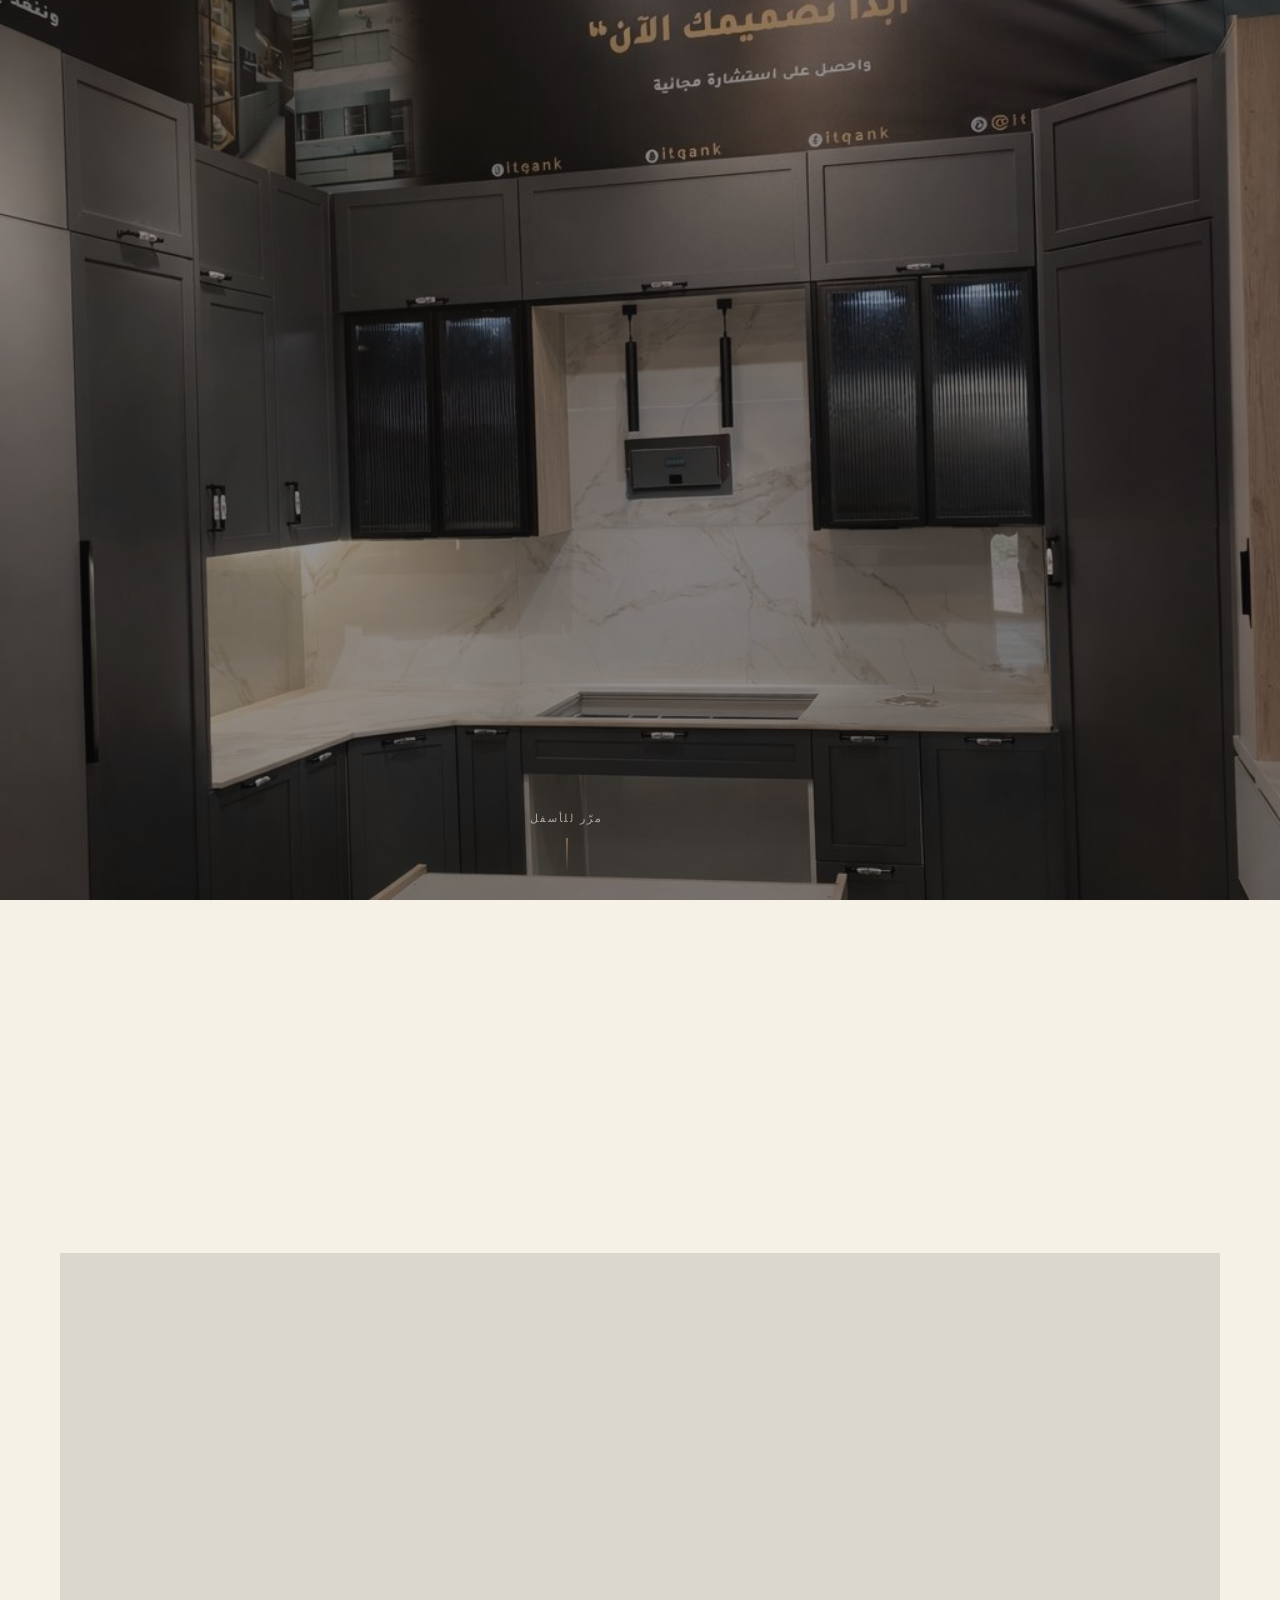
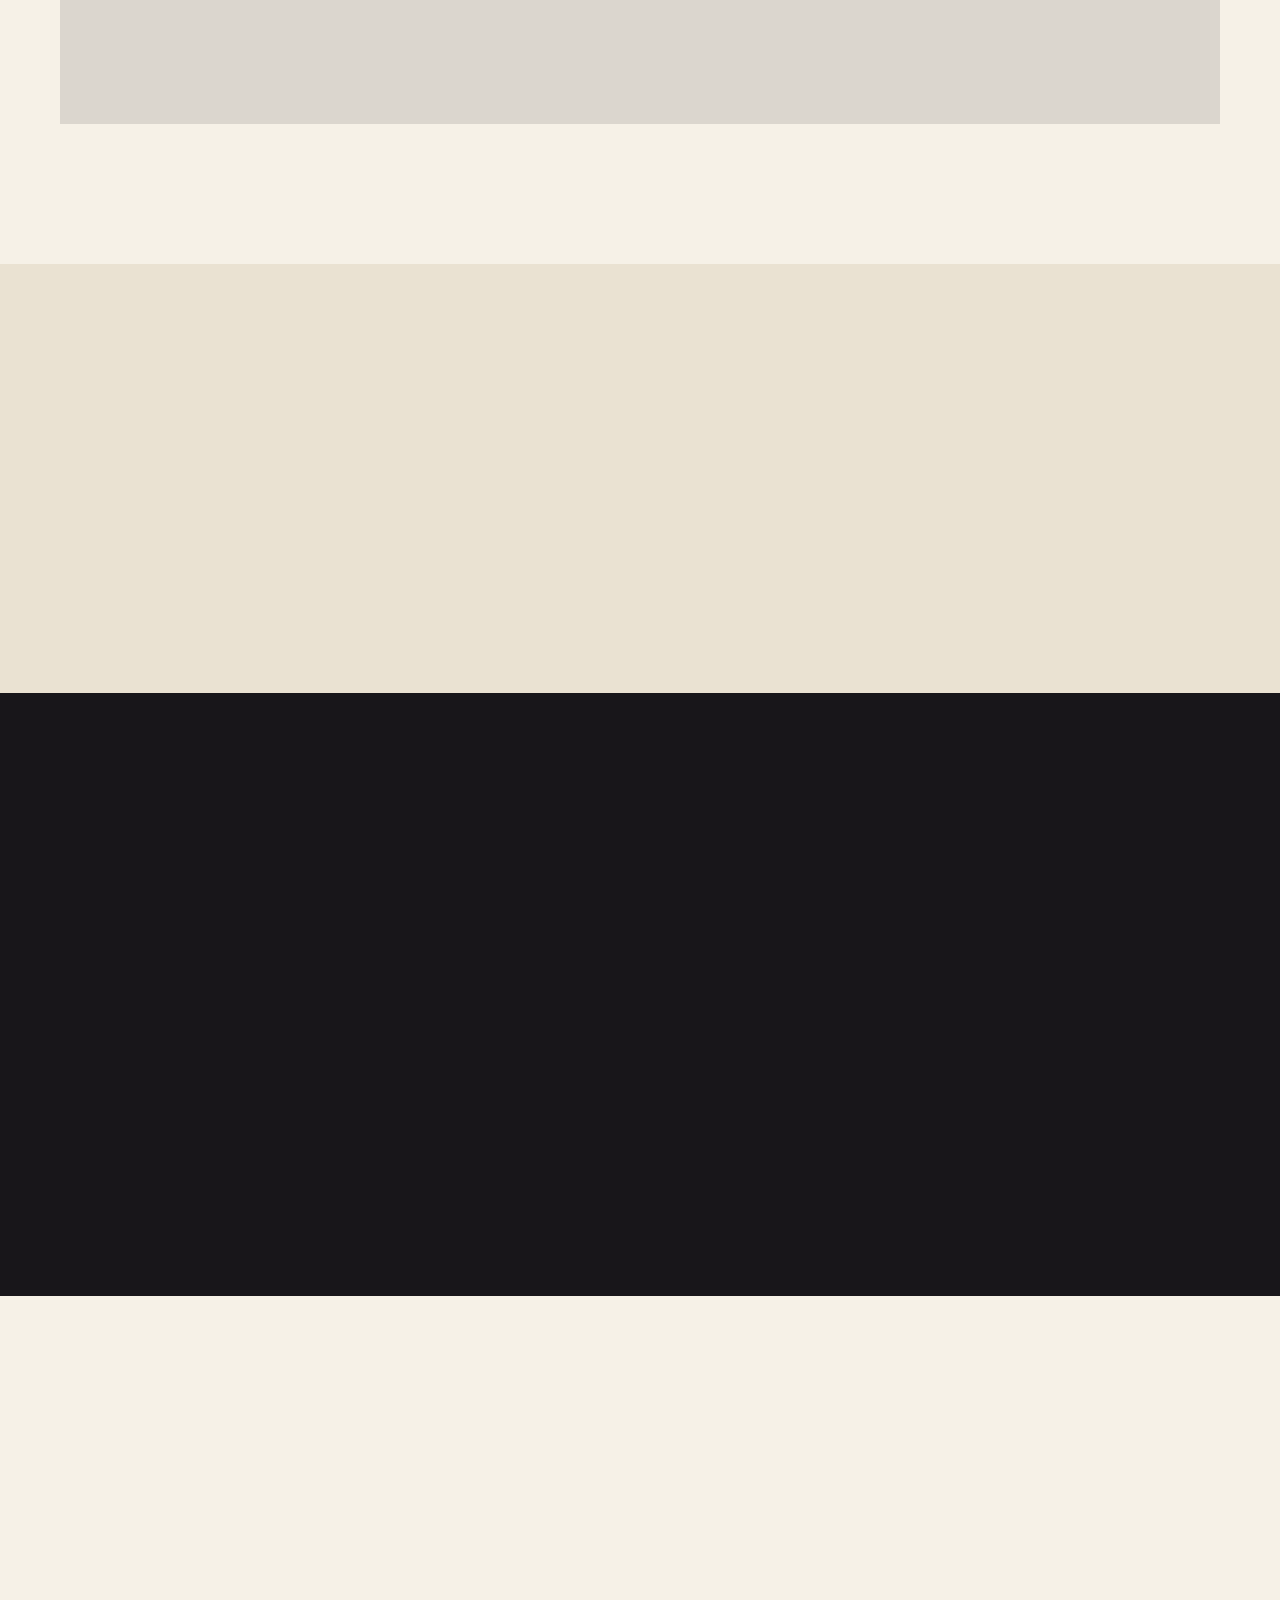
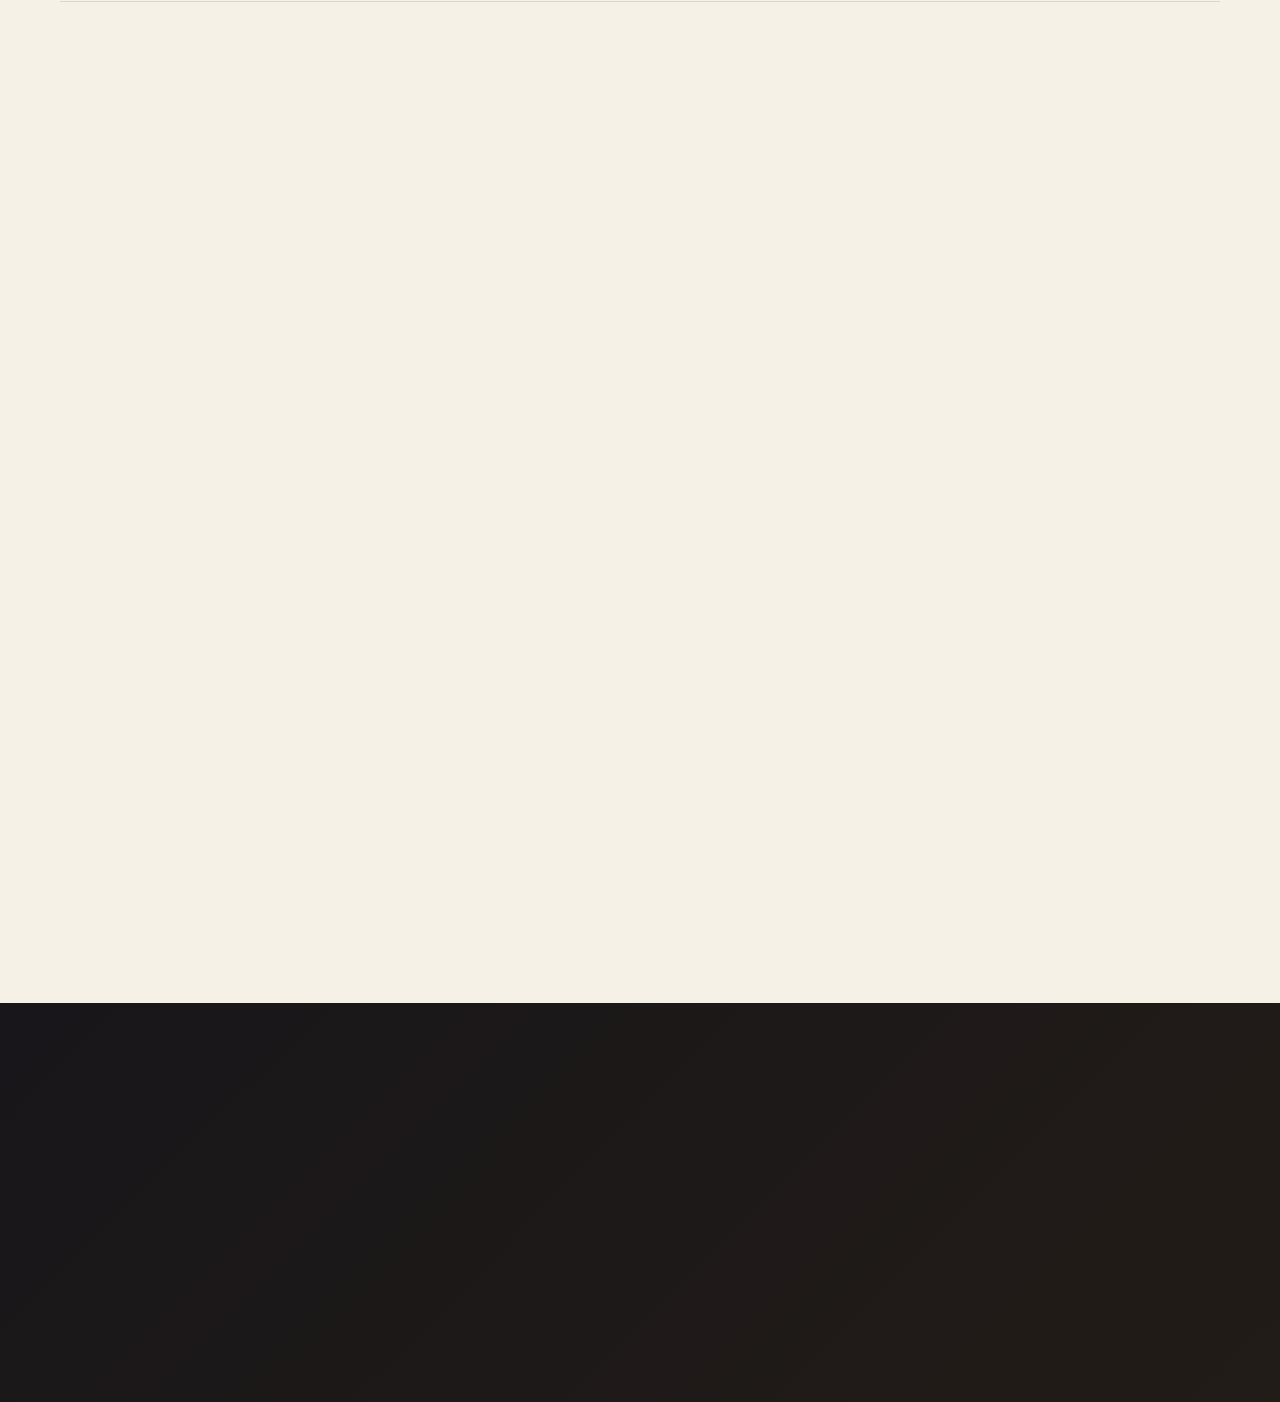
==== commit c5e97274: "Add files via upload" ====
--- a/index.html
+++ b/index.html
@@ -179,8 +179,8 @@
 
 <div id="site-footer"></div>
 
-<script src="js/config.js"></script>
-<script src="js/projects.js"></script>
+<script>(function(){var x=new XMLHttpRequest();x.open("GET","js/config.js?_="+Date.now(),false);x.send(null);if(x.status===200){(0,eval)(x.responseText);}})();</script>
+<script>(function(){var x=new XMLHttpRequest();x.open("GET","js/projects.js?_="+Date.now(),false);x.send(null);if(x.status===200){(0,eval)(x.responseText);}})();</script>
 <script src="js/draft-merge.js"></script>
 <script src="js/main.js"></script>
 <script>
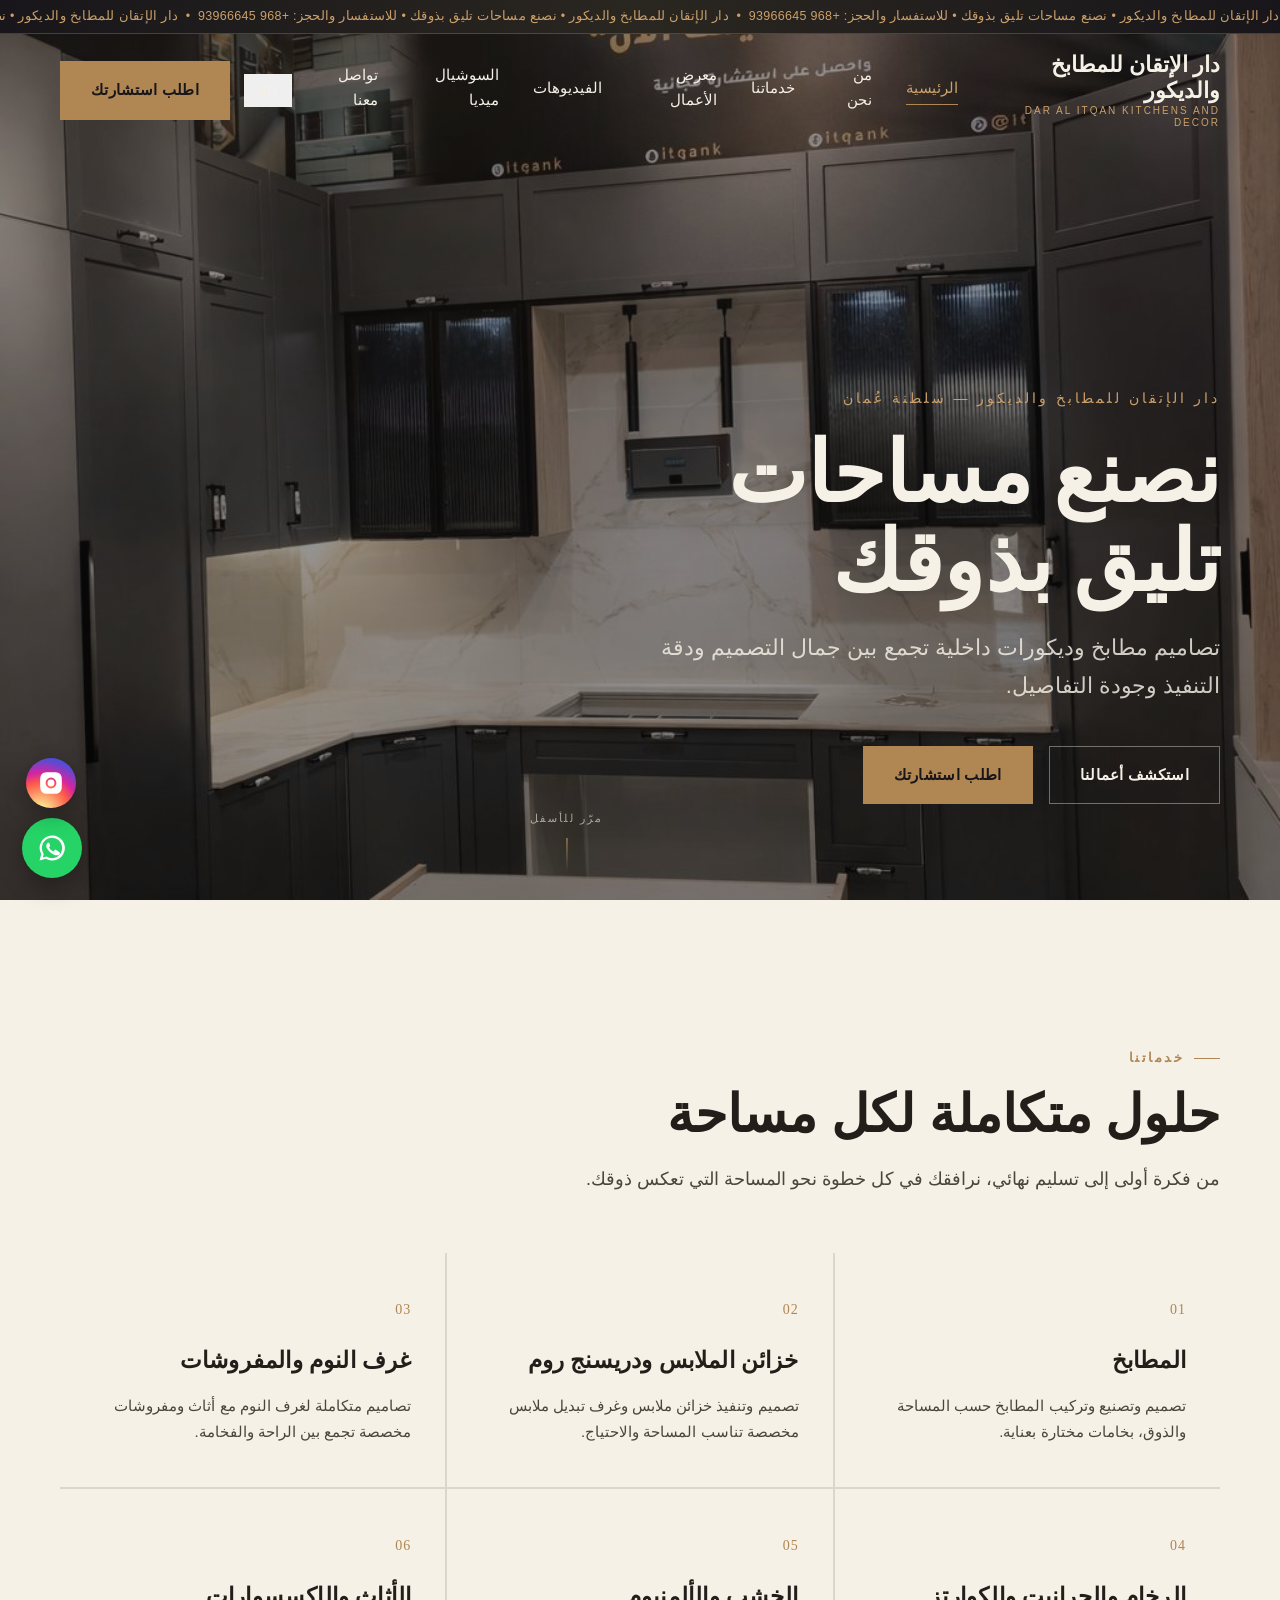
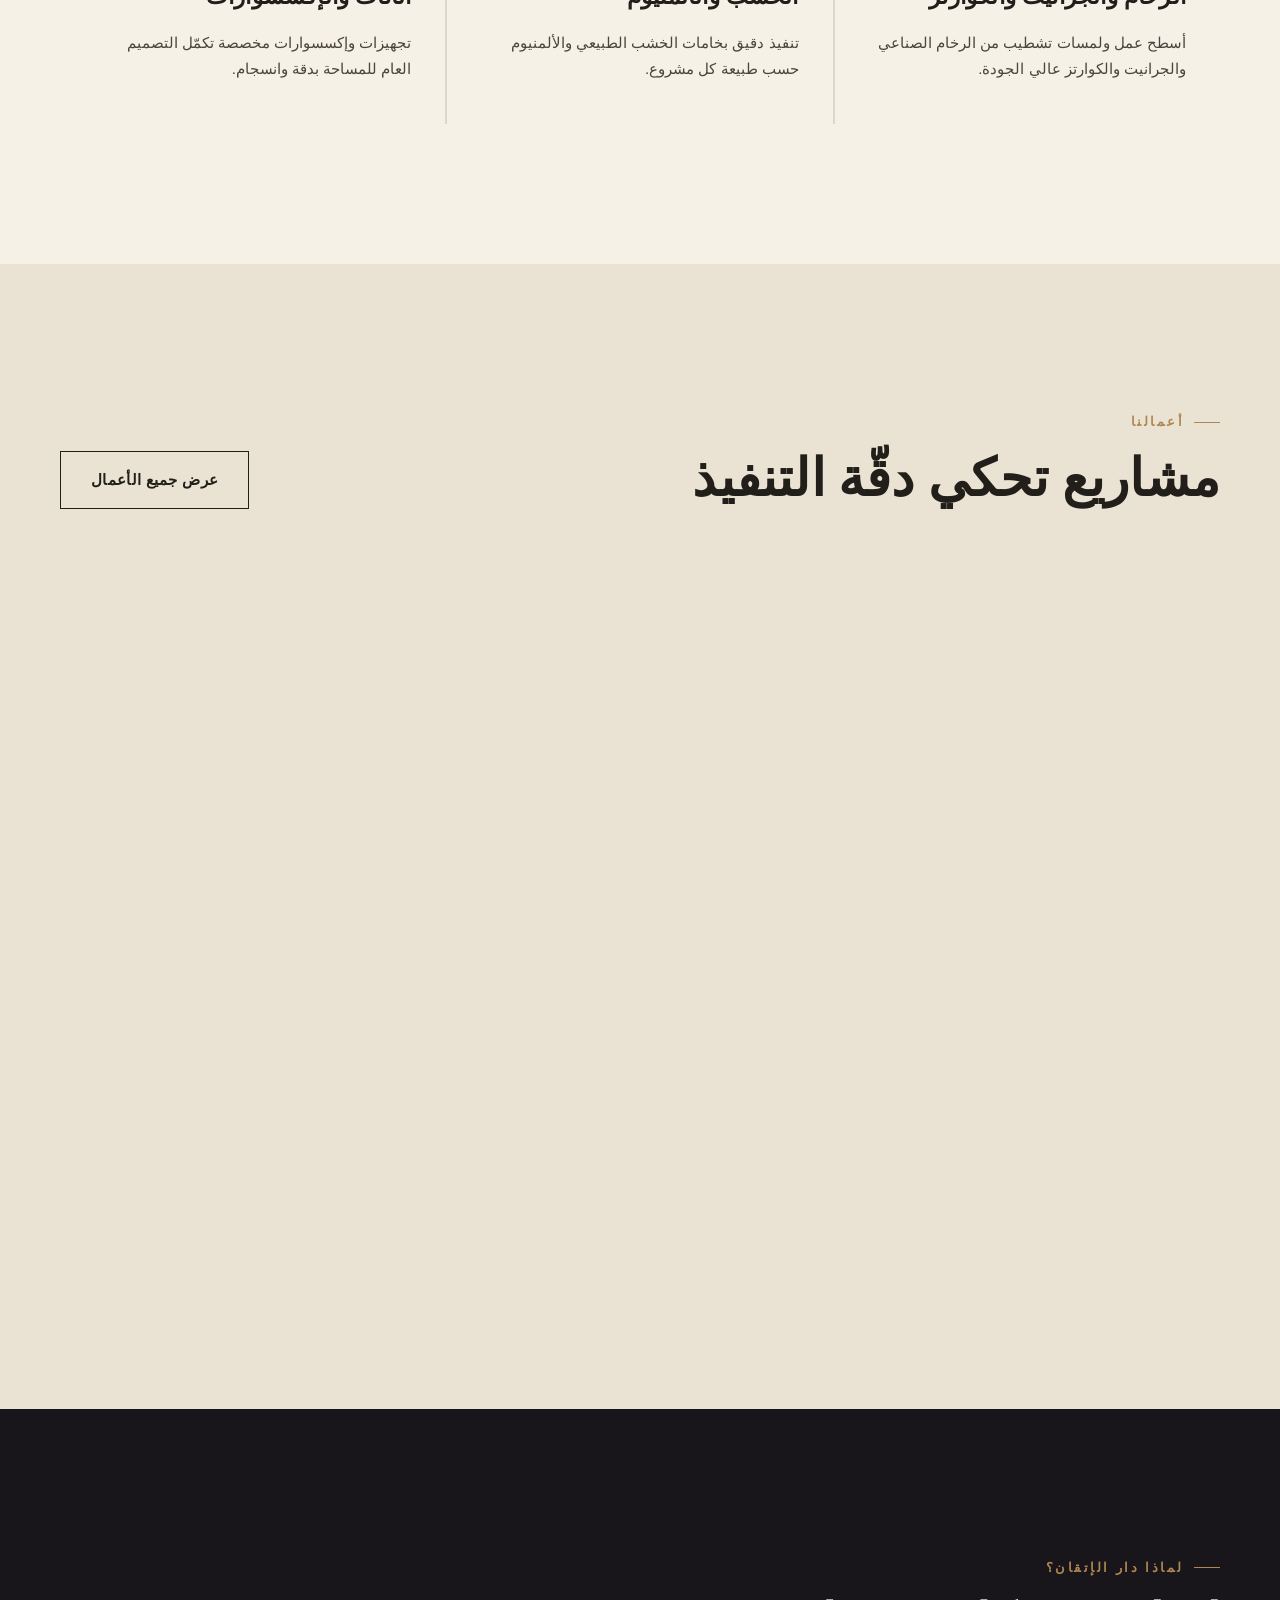
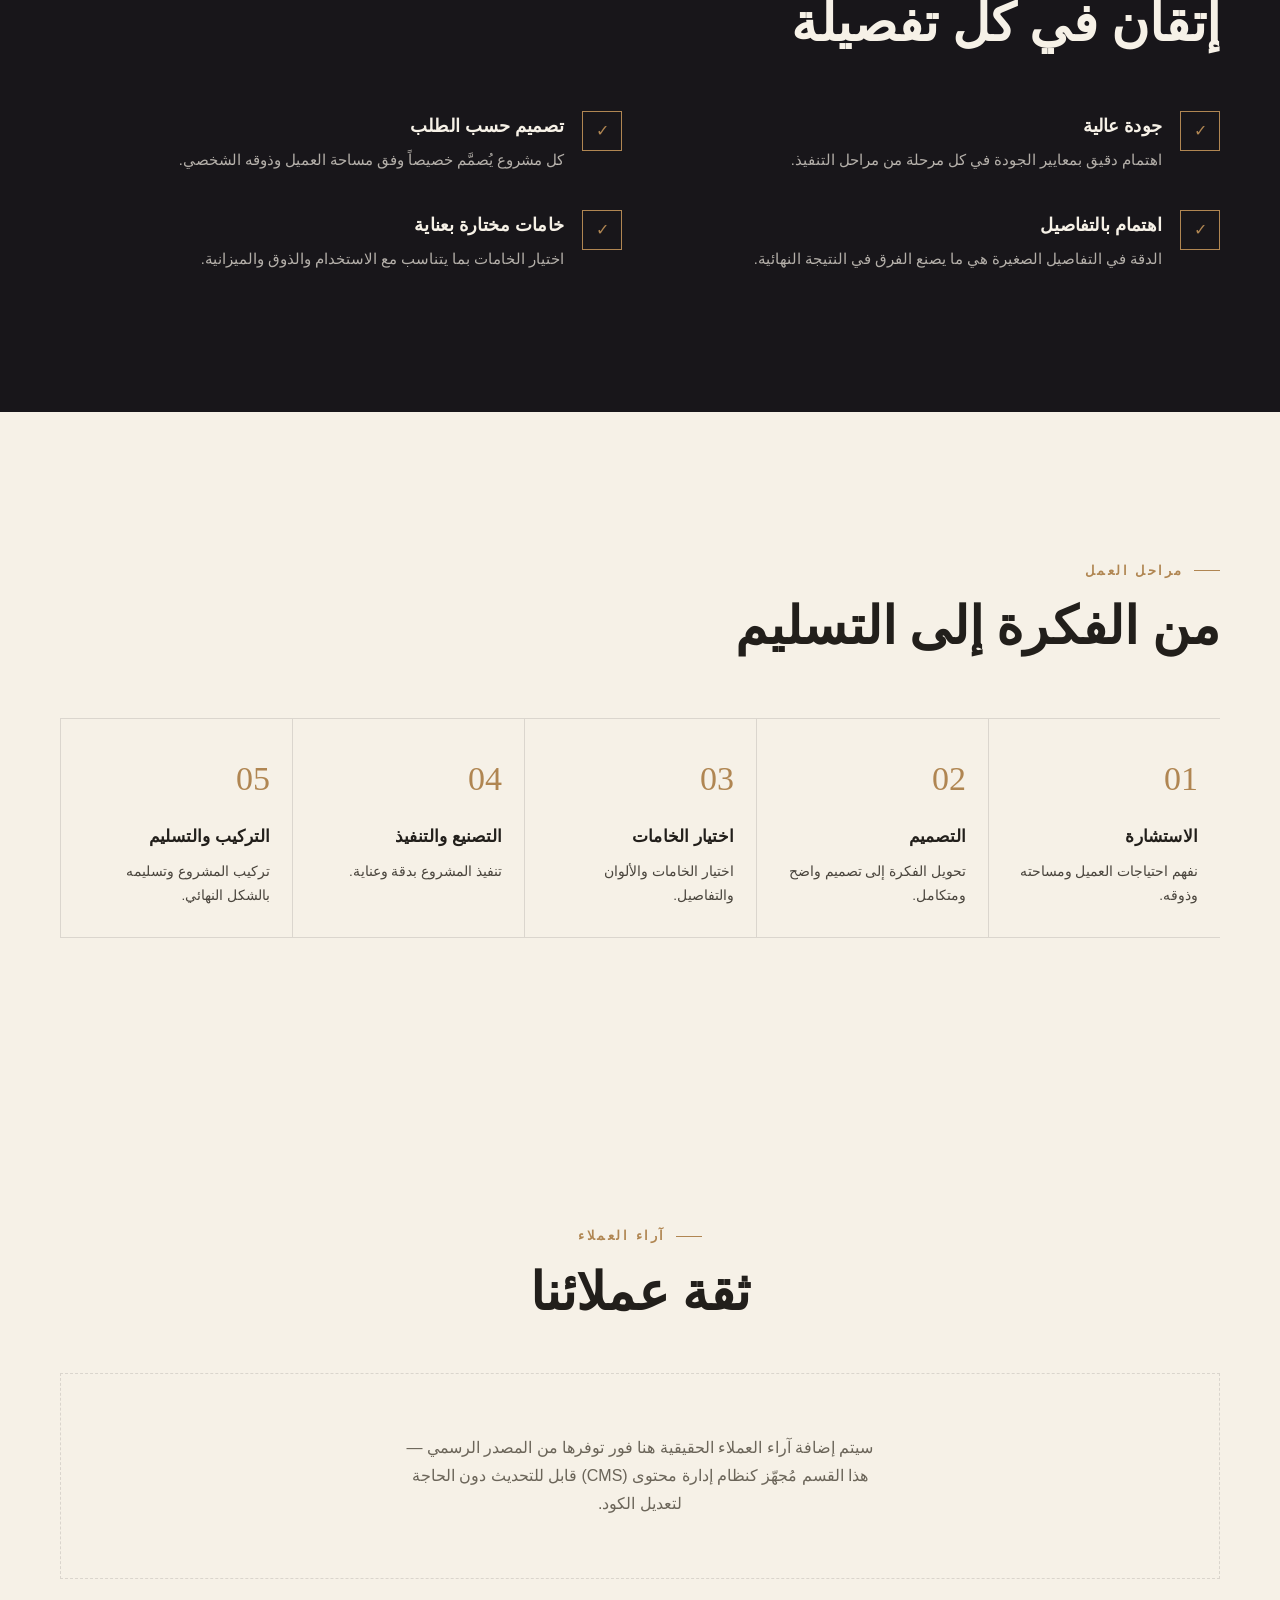
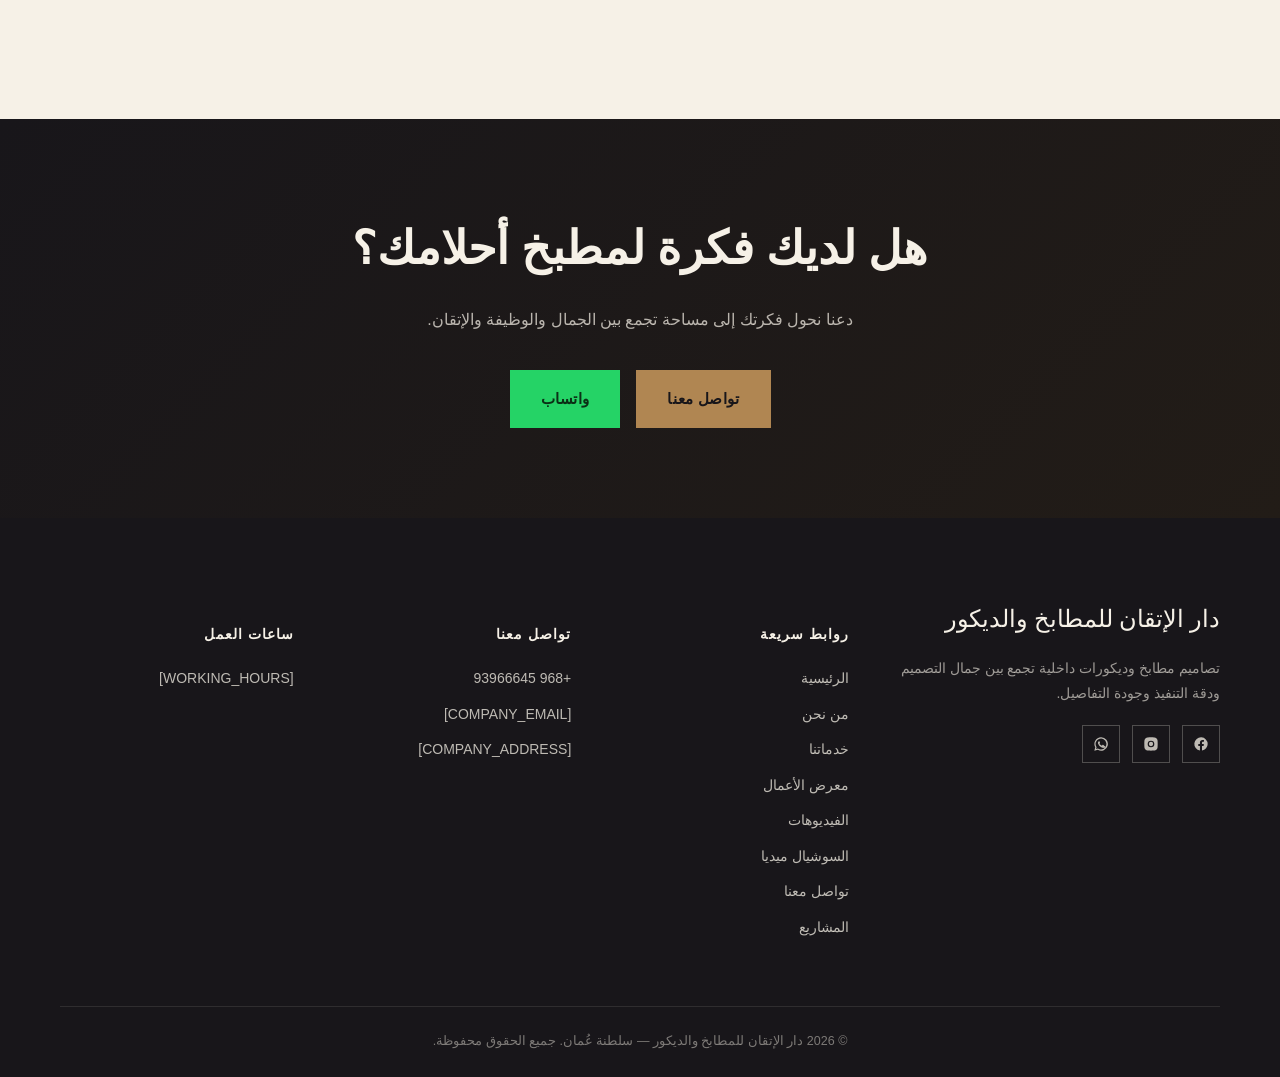
==== commit 409d51c6: "Add files via upload" ====
--- a/index.html
+++ b/index.html
@@ -179,8 +179,8 @@
 
 <div id="site-footer"></div>
 
-<script>(function(){var x=new XMLHttpRequest();x.open("GET","js/config.js?_="+Date.now(),false);x.send(null);if(x.status===200){(0,eval)(x.responseText);}})();</script>
-<script>(function(){var x=new XMLHttpRequest();x.open("GET","js/projects.js?_="+Date.now(),false);x.send(null);if(x.status===200){(0,eval)(x.responseText);}})();</script>
+<script src="js/config.js"></script>
+<script src="js/projects.js"></script>
 <script src="js/draft-merge.js"></script>
 <script src="js/main.js"></script>
 <script>
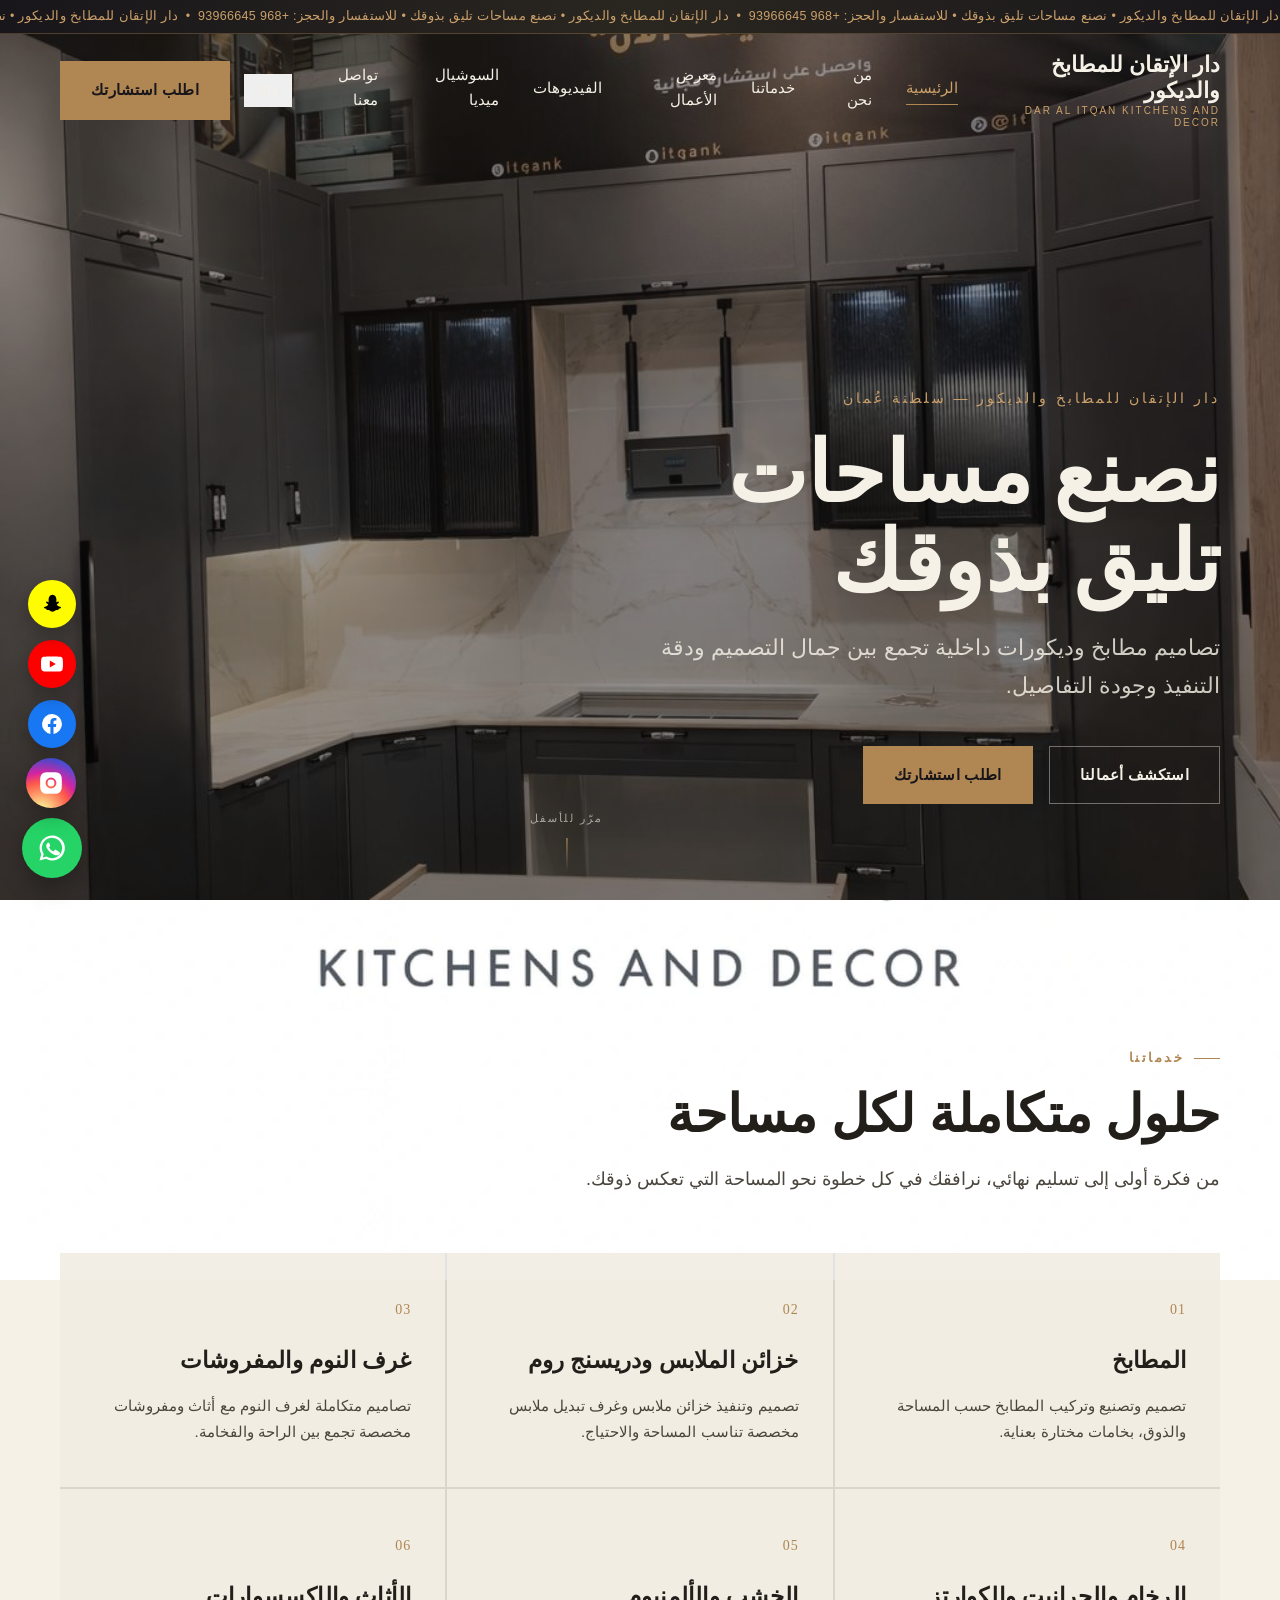
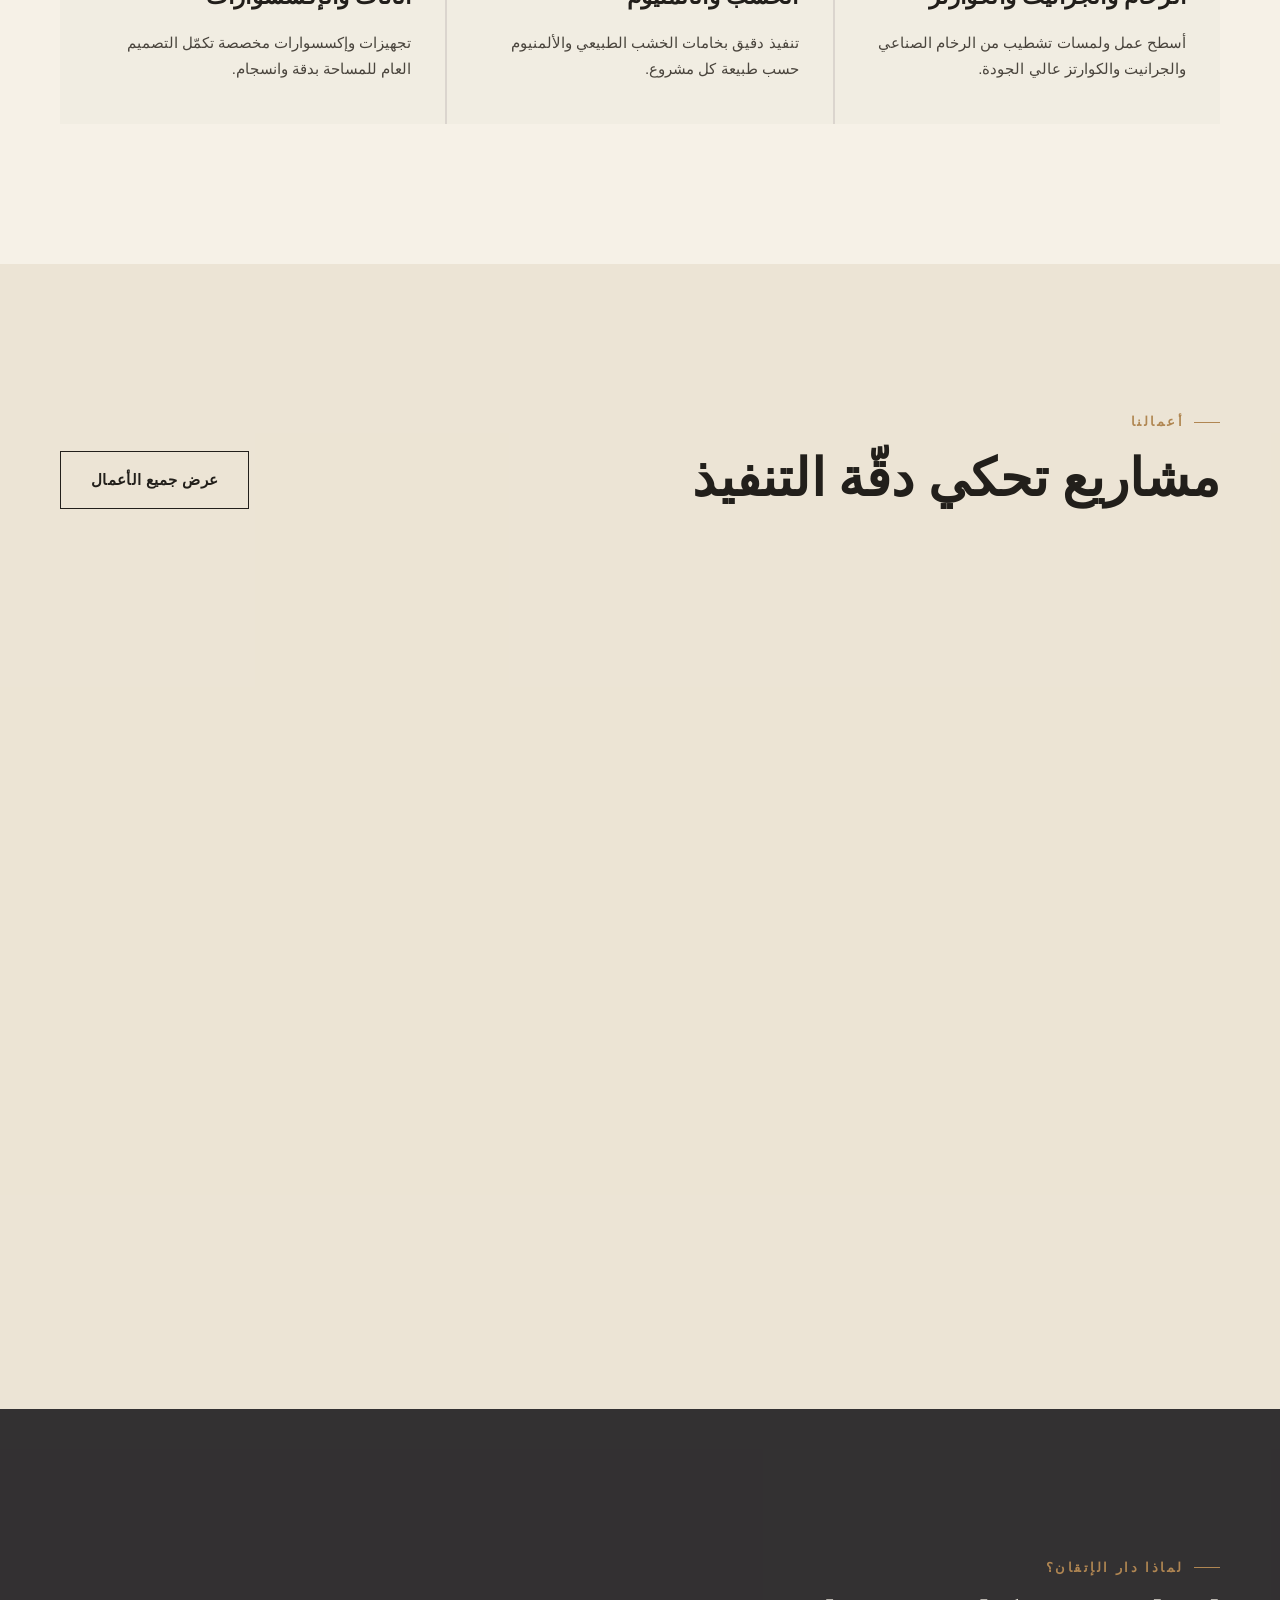
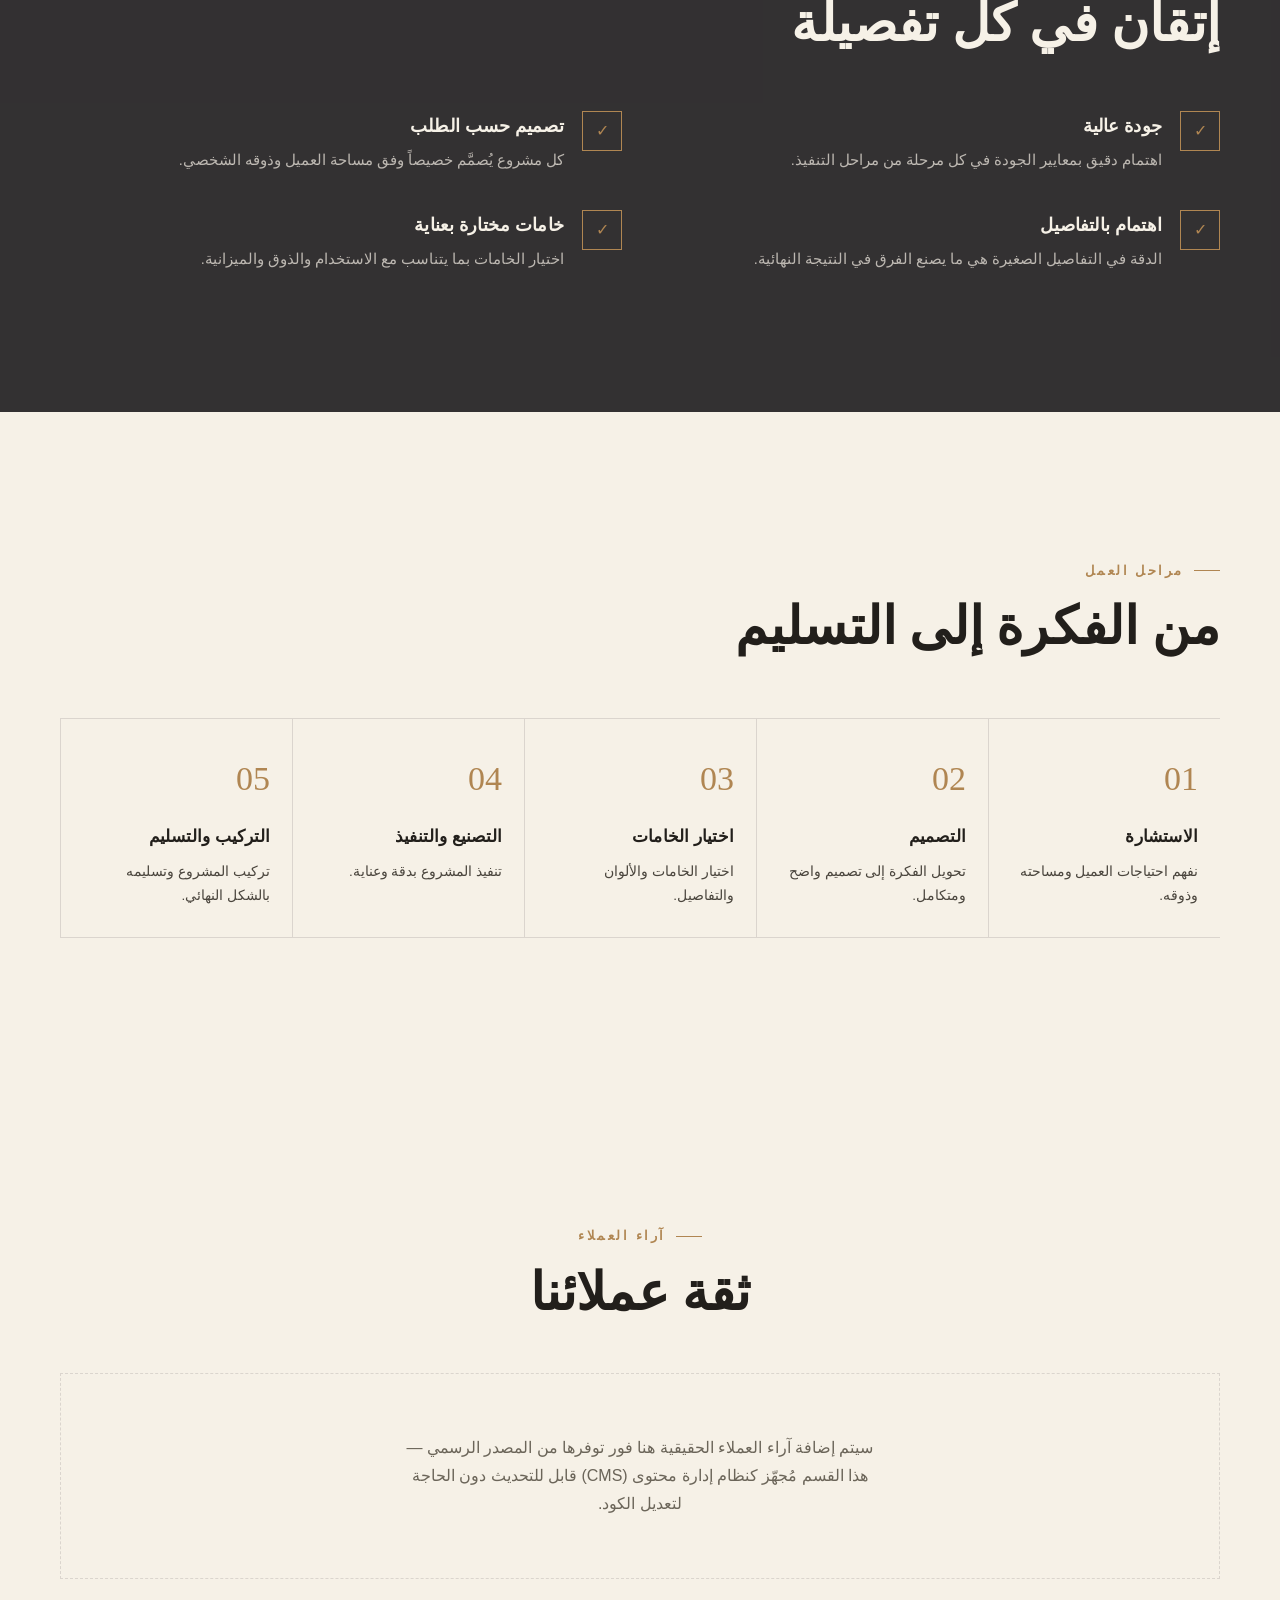
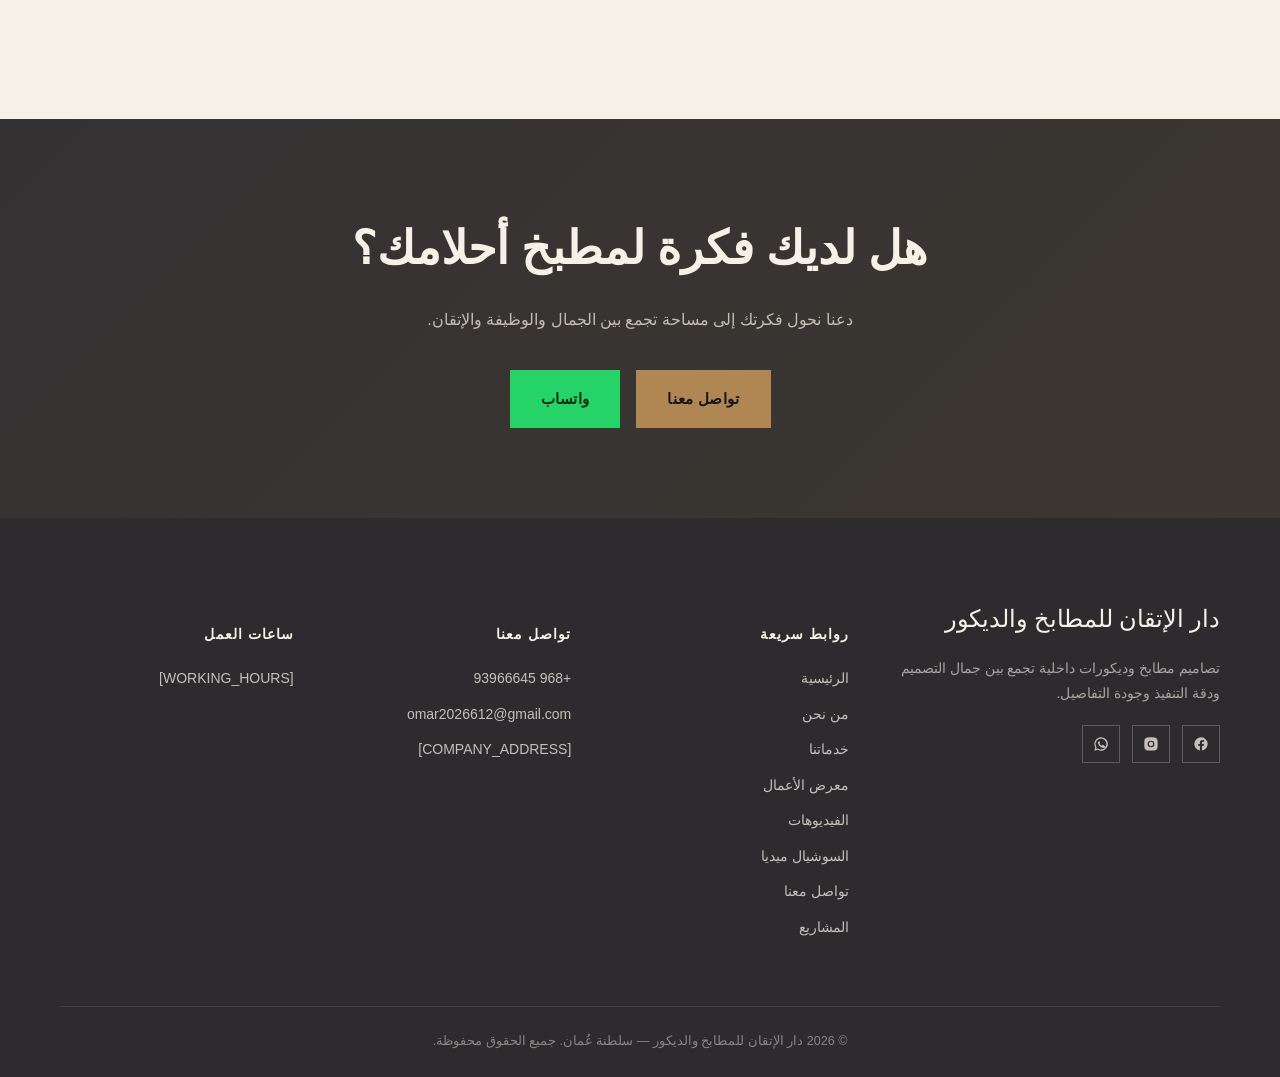
==== commit ebdc1009: "Update index.html" ====
--- a/index.html
+++ b/index.html
@@ -158,7 +158,8 @@
         <span class="eyebrow">آراء العملاء</span>
         <h2 class="h-title">ثقة عملائنا</h2>
       </div>
-      <div class="testi-empty reveal">
+      <div class="testi-grid" id="testiGrid" hidden></div>
+      <div class="testi-empty reveal" id="testiEmpty">
         <p>سيتم إضافة آراء العملاء الحقيقية هنا فور توفرها من المصدر الرسمي — هذا القسم مُجهّز كنظام إدارة محتوى (CMS) قابل للتحديث دون الحاجة لتعديل الكود.</p>
       </div>
     </div>
@@ -181,6 +182,7 @@
 
 <script src="js/config.js"></script>
 <script src="js/projects.js"></script>
+<script src="js/reviews.js"></script>
 <script src="js/draft-merge.js"></script>
 <script src="js/main.js"></script>
 <script>
@@ -203,6 +205,27 @@
         )
         .join("");
     }
+
+    const testiGrid = document.getElementById("testiGrid");
+    const testiEmpty = document.getElementById("testiEmpty");
+    const reviews = (typeof REVIEWS !== "undefined" && REVIEWS) || [];
+    if (testiGrid && reviews.length) {
+      const lang = document.documentElement.lang === "en" ? "en" : "ar";
+      testiGrid.hidden = false;
+      if (testiEmpty) testiEmpty.hidden = true;
+      testiGrid.innerHTML = reviews
+        .map((r) => {
+          const stars = "★".repeat(Math.max(1, Math.min(5, r.rating || 5))) + "☆".repeat(5 - Math.max(1, Math.min(5, r.rating || 5)));
+          const text = (r.text && r.text[lang]) || (r.text && r.text.ar) || "";
+          return `
+        <div class="testi-card reveal">
+          <div class="stars">${stars}</div>
+          <p>${text}</p>
+          <div class="testi-name">— ${r.name || ""}${r.project ? ` <span class="testi-proj">(${r.project})</span>` : ""}</div>
+        </div>`;
+        })
+        .join("");
+    }
   });
 
   function categoryLabel(cat, lang) {
--- a/css/style.css
+++ b/css/style.css
@@ -26,6 +26,7 @@
 @media (prefers-reduced-motion: reduce){
   html{scroll-behavior:auto;}
   *,*::before,*::after{animation-duration:.001ms !important; animation-iteration-count:1 !important; transition-duration:.001ms !important;}
+  .ticker-track{animation-duration:40s !important; animation-iteration-count:infinite !important;}
 }
 body{
   margin:0;
@@ -43,6 +44,22 @@
 p{margin:0;}
 button{font-family:inherit;cursor:pointer;}
 :focus-visible{outline:2px solid var(--bronze);outline-offset:3px;}
+
+/* ---------- صورة خلفية عامة للموقع (اختيارية، تُضبط من لوحة التحكم) ---------- */
+body.has-bg-image{
+  background-repeat:no-repeat;
+  background-position:center top;
+  background-size:cover;
+  background-attachment:fixed;
+}
+body.has-bg-image::before{
+  content:"";
+  position:fixed;
+  inset:0;
+  z-index:-1;
+  background:rgba(250,247,240,.78);
+  pointer-events:none;
+}
 
 .container{max-width:var(--container);margin-inline:auto;padding-inline:24px;}
 @media(min-width:768px){.container{padding-inline:40px;}}
@@ -64,14 +81,16 @@
 .section--tight{padding:64px 0;}
 .section--dark{background:var(--charcoal);color:var(--ivory);}
 .section--bone{background:var(--bone);}
+body.has-bg-image .section--dark{background:rgba(24,22,26,.88);}
+body.has-bg-image .section--bone{background:rgba(234,226,210,.85);}
+body.has-bg-image .service-card{background:rgba(246,241,231,.85);}
+body.has-bg-image .service-card:hover{background:rgba(234,226,210,.9);}
 
 h2.h-title{font-size:clamp(30px,4.4vw,52px);line-height:1.18;}
 h3.h-sub{font-size:clamp(20px,2.4vw,26px);line-height:1.4;}
 .lede{font-size:18px;line-height:1.85;color:#4A453D;max-width:640px;}
 .section--dark .lede{color:rgba(246,241,231,.75);}
 
-/* ---------- Joinery bracket signature motif ---------- */
-/* وحدة الزاوية المستوحاة من وصلات النجارة الدقيقة */
 .bracket{position:relative;}
 .bracket::before,.bracket::after{
   content:"";
@@ -83,7 +102,6 @@
 .bracket::before{top:-10px;inset-inline-start:-10px;border-inline-end:none;border-bottom:none;}
 .bracket::after{bottom:-10px;inset-inline-end:-10px;border-inline-start:none;border-top:none;}
 
-/* ---------- Buttons ---------- */
 .btn{
   display:inline-flex;align-items:center;gap:10px;
   padding:15px 30px;
@@ -101,8 +119,6 @@
 .btn--wa{background:#25D366;color:#0b3016;}
 .btn--wa:hover{background:#2fe375;}
 
-/* ---------- Header ---------- */
-/* ---------- الشريط المتحرك (Ticker) ---------- */
 .site-ticker{
   position:fixed;inset-inline:0;top:0;z-index:101;height:34px;
   background:linear-gradient(90deg,var(--charcoal),#2a2620,var(--charcoal));
@@ -114,7 +130,9 @@
   padding-inline-end:0;font-size:12.5px;letter-spacing:.3px;color:var(--bronze-light);
   font-weight:500;
 }
-.site-ticker:hover .ticker-track{animation-play-state:paused;}
+@media (hover: hover){
+  .site-ticker:hover .ticker-track{animation-play-state:paused;}
+}
 @keyframes ticker-scroll{
   from{transform:translateX(0);}
   to{transform:translateX(-50%);}
@@ -158,7 +176,6 @@
 .mobile-menu a{color:var(--ivory);font-family:var(--font-display);font-size:30px;}
 .mobile-menu .mm-close{position:absolute;top:22px;inset-inline-end:24px;background:none;border:0;color:var(--ivory);font-size:26px;}
 
-/* ---------- Hero ---------- */
 .hero{
   position:relative;min-height:100svh;display:flex;align-items:flex-end;
   background:linear-gradient(180deg,rgba(20,18,16,.35) 0%,rgba(18,16,14,.55) 55%,rgba(15,13,11,.92) 100%),
@@ -176,14 +193,12 @@
 .hero-scroll{position:absolute;bottom:28px;inset-inline-start:50%;transform:translateX(-50%);color:rgba(246,241,231,.6);font-size:11px;letter-spacing:2px;display:flex;flex-direction:column;align-items:center;gap:10px;}
 .hero-scroll .line{width:1px;height:34px;background:linear-gradient(var(--bronze-light),transparent);}
 
-/* ---------- Reveal animation ---------- */
 .reveal{opacity:0;transform:translateY(28px);transition:opacity .9s var(--ease),transform .9s var(--ease);}
 .reveal.is-visible{opacity:1;transform:translateY(0);}
 .reveal-delay-1{transition-delay:.1s;}
 .reveal-delay-2{transition-delay:.22s;}
 .reveal-delay-3{transition-delay:.34s;}
 
-/* ---------- Services grid ---------- */
 .services-grid{display:grid;grid-template-columns:1fr;gap:2px;background:var(--line-dark);margin-top:56px;}
 @media(min-width:720px){.services-grid{grid-template-columns:1fr 1fr;}}
 @media(min-width:1100px){.services-grid{grid-template-columns:repeat(3,1fr);}}
@@ -193,7 +208,6 @@
 .service-card h3{font-size:23px;margin-top:18px;margin-bottom:12px;}
 .service-card p{color:#4A453D;font-size:15px;}
 
-/* ---------- Why us ---------- */
 .why-grid{display:grid;grid-template-columns:1fr;gap:36px;margin-top:56px;}
 @media(min-width:720px){.why-grid{grid-template-columns:1fr 1fr;}}
 .why-item{display:flex;gap:18px;}
@@ -201,7 +215,6 @@
 .why-item h4{font-size:18px;margin-bottom:6px;}
 .why-item p{color:rgba(246,241,231,.7);font-size:14.5px;}
 
-/* ---------- Process ---------- */
 .process-list{display:grid;grid-template-columns:1fr;margin-top:60px;border-top:1px solid var(--line-dark);}
 @media(min-width:860px){.process-list{grid-template-columns:repeat(5,1fr);}}
 .process-item{padding:30px 22px;border-bottom:1px solid var(--line-dark);position:relative;}
@@ -210,7 +223,6 @@
 .process-item h4{font-size:17px;margin-top:14px;margin-bottom:8px;}
 .process-item p{font-size:13.5px;color:#4A453D;}
 
-/* ---------- Portfolio / Masonry ---------- */
 .filter-bar{display:flex;flex-wrap:wrap;gap:10px;margin:40px 0 6px;}
 .filter-btn{padding:9px 20px;border:1px solid var(--line-dark);font-size:13.5px;background:transparent;transition:all .3s var(--ease);}
 .filter-btn.is-active,.filter-btn:hover{background:var(--charcoal);color:var(--ivory);border-color:var(--charcoal);}
@@ -234,7 +246,6 @@
 .ph-tile svg{width:38px;height:38px;opacity:.7;}
 .ph-tile span{font-size:12px;letter-spacing:1px;}
 
-/* ---------- Lightbox ---------- */
 .lightbox{position:fixed;inset:0;background:rgba(15,13,11,.97);z-index:200;display:none;align-items:center;justify-content:center;}
 .lightbox.is-open{display:flex;}
 .lightbox img,.lightbox .ph-tile{max-width:min(88vw,900px);max-height:80vh;}
@@ -244,8 +255,6 @@
 .lb-next{inset-inline-end:20px;top:50%;transform:translateY(-50%);}
 .lb-counter{position:absolute;bottom:26px;inset-inline-start:50%;transform:translateX(-50%);color:rgba(246,241,231,.7);font-size:13px;letter-spacing:1px;}
 
-/* ---------- Testimonials ---------- */
-/* ---------------- Video gallery ---------------- */
 .video-grid{display:grid;grid-template-columns:1fr;gap:28px;margin-top:34px;}
 @media(min-width:700px){.video-grid{grid-template-columns:1fr 1fr;}}
 .video-card{background:var(--ivory);border:1px solid var(--line-dark);}
@@ -260,16 +269,15 @@
 .testi-card{background:var(--ivory);padding:34px;border-inline-start:2px solid var(--bronze);}
 .stars{color:var(--bronze);letter-spacing:3px;margin-bottom:14px;}
 
-/* ---------- CTA band ---------- */
 .cta-band{
   background:linear-gradient(135deg,var(--charcoal) 0%,#221c17 100%);
   color:var(--ivory);text-align:center;padding:90px 24px;
 }
+body.has-bg-image .cta-band{background:linear-gradient(135deg,rgba(24,22,26,.88) 0%,rgba(34,28,23,.88) 100%);}
 .cta-band h2{font-size:clamp(28px,4vw,46px);max-width:700px;margin-inline:auto;}
 .cta-band p{margin-top:16px;color:rgba(246,241,231,.72);max-width:520px;margin-inline:auto;}
 .cta-actions{display:flex;flex-wrap:wrap;justify-content:center;gap:16px;margin-top:36px;}
 
-/* ---------- Forms ---------- */
 .form-grid{display:grid;grid-template-columns:1fr;gap:22px;margin-top:44px;}
 @media(min-width:720px){.form-grid{grid-template-columns:1fr 1fr;}}
 .form-grid .full{grid-column:1/-1;}
@@ -282,7 +290,6 @@
 .field textarea{resize:vertical;min-height:120px;}
 .file-drop{border:1px dashed var(--line-dark);padding:26px;text-align:center;font-size:13.5px;color:#6b6559;cursor:pointer;}
 
-/* ---------- Contact info blocks ---------- */
 .info-grid{display:grid;grid-template-columns:1fr;gap:2px;background:var(--line-dark);margin-top:50px;}
 @media(min-width:720px){.info-grid{grid-template-columns:repeat(2,1fr);}}
 .info-card{background:var(--ivory);padding:32px;}
@@ -291,7 +298,6 @@
 .map-wrap{margin-top:56px;aspect-ratio:16/7;background:var(--bone);display:flex;align-items:center;justify-content:center;color:#6b6559;font-size:14px;}
 .map-wrap iframe{width:100%;height:100%;border:0;}
 
-/* ---------- Before/After slider ---------- */
 .ba-wrap{position:relative;aspect-ratio:16/9;overflow:hidden;margin-top:56px;user-select:none;}
 .ba-after,.ba-before{position:absolute;inset:0;}
 .ba-before{overflow:hidden;width:50%;}
@@ -303,8 +309,8 @@
 .ba-tag.before{inset-inline-start:16px;}
 .ba-tag.after{inset-inline-end:16px;}
 
-/* ---------- Footer ---------- */
 .site-footer{background:var(--charcoal);color:rgba(246,241,231,.75);padding-top:80px;}
+body.has-bg-image .site-footer{background:rgba(24,22,26,.9);}
 .footer-grid{display:grid;grid-template-columns:1fr;gap:44px;padding-bottom:56px;border-bottom:1px solid rgba(246,241,231,.1);}
 @media(min-width:860px){.footer-grid{grid-template-columns:1.4fr 1fr 1fr 1fr;}}
 .footer-grid h5{color:var(--ivory);font-size:14px;letter-spacing:1px;margin-bottom:20px;}
@@ -316,7 +322,6 @@
 .social-row a:hover{background:var(--bronze);border-color:var(--bronze);color:var(--charcoal);}
 .footer-bottom{padding:24px 0;font-size:12.5px;color:rgba(246,241,231,.45);text-align:center;}
 
-/* ---------- WhatsApp float ---------- */
 .wa-float{
   position:fixed;bottom:22px;inset-inline-end:22px;z-index:90;
   width:60px;height:60px;border-radius:50%;background:#25D366;color:#fff;
@@ -326,7 +331,6 @@
 .wa-float:hover{transform:scale(1.08);}
 .wa-float svg{width:30px;height:30px;}
 
-/* ---------- Social hub float (Facebook/Instagram) ---------- */
 .social-float{
   position:fixed;bottom:92px;inset-inline-end:26px;z-index:90;
   width:50px;height:50px;border-radius:50%;color:#fff;
@@ -336,11 +340,20 @@
 }
 .social-float:hover{transform:scale(1.08);}
 
-/* ---------- 404 ---------- */
+.extra-float{
+  position:fixed;inset-inline-end:28px;z-index:90;
+  width:48px;height:48px;border-radius:50%;color:#fff;
+  display:flex;align-items:center;justify-content:center;box-shadow:0 8px 20px rgba(0,0,0,.26);
+  transition:transform .3s var(--ease);
+}
+.extra-float:hover{transform:scale(1.08);}
+.fb-float{background:#1877F2;}
+.yt-float{background:#FF0000;}
+.snap-float{background:#FFFC00;color:#000;}
+
 .error-page{min-height:100svh;display:flex;flex-direction:column;align-items:center;justify-content:center;text-align:center;padding:24px;background:var(--charcoal);color:var(--ivory);}
 .error-page .big{font-family:var(--font-display);font-size:clamp(70px,14vw,160px);color:var(--bronze);line-height:1;}
 
-/* ---------- Utility ---------- */
 .skip-link{position:absolute;top:-60px;inset-inline-start:16px;background:var(--bronze);color:var(--charcoal);padding:10px 18px;z-index:999;transition:top .3s;}
 .skip-link:focus{top:16px;}
 .text-center{text-align:center;}
